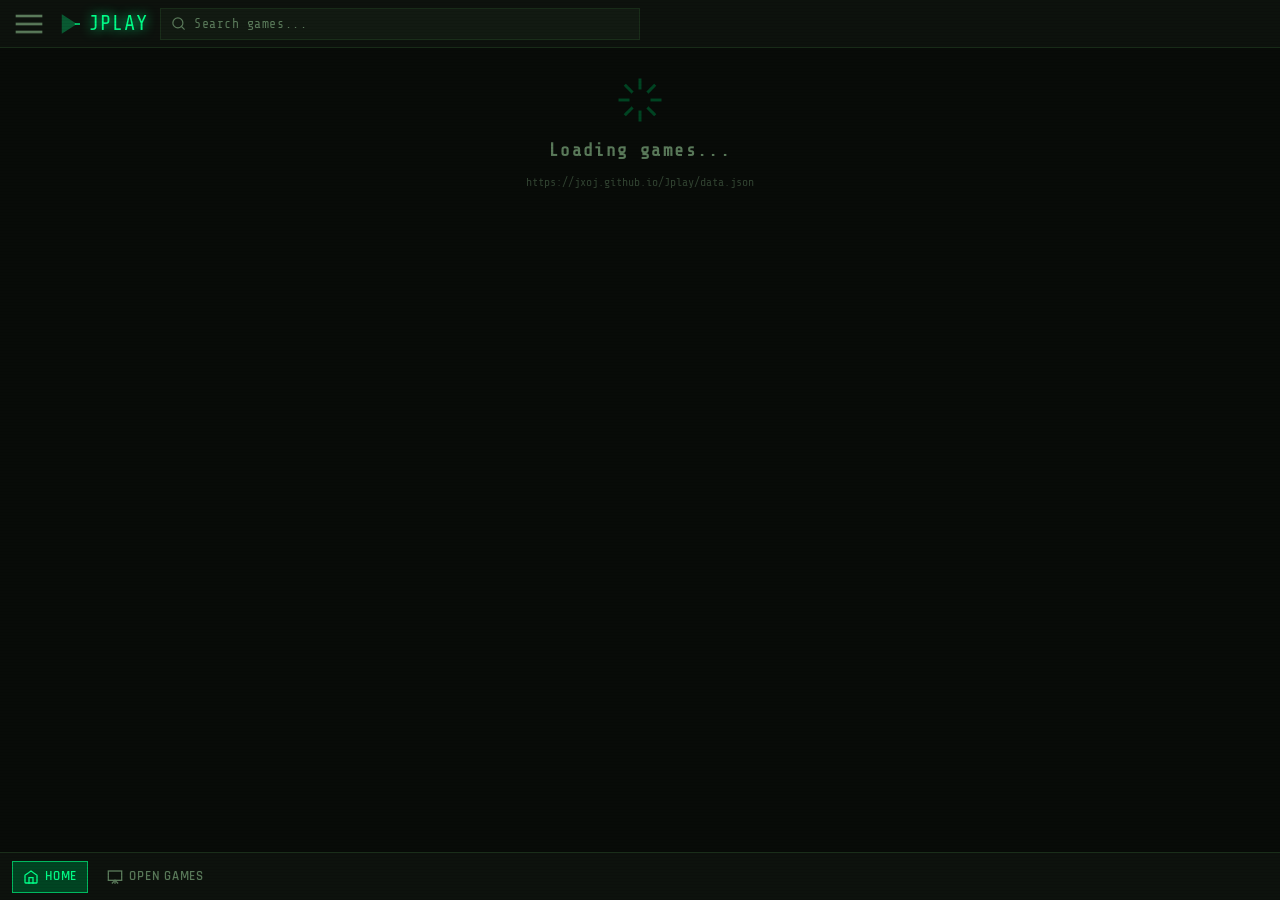
==== index.html @ 7cde86c0 "add every game from NintendoBoi222" ====
<!DOCTYPE html>
<html lang="en">
<head>
<meta charset="UTF-8" />
<meta name="viewport" content="width=device-width, initial-scale=1.0" />
<title>Jplay</title>
<link rel="preconnect" href="https://fonts.googleapis.com" />
<link href="https://fonts.googleapis.com/css2?family=Share+Tech+Mono&family=Rajdhani:wght@400;500;600;700&display=swap" rel="stylesheet" />
<style>
  /* ===================== RESET & BASE ===================== */
  *, *::before, *::after { box-sizing: border-box; margin: 0; padding: 0; }

  :root {
    --bg:        #080b08;
    --bg2:       #0d120d;
    --bg3:       #121a12;
    --border:    #1a2e1a;
    --green:     #00ff88;
    --green-dim: #00b85f;
    --green-faint:#004422;
    --green-glow: rgba(0,255,136,0.18);
    --text:      #c8f0d8;
    --text-dim:  #5a7a5a;
    --red:       #ff4444;
    --yellow:    #ffe066;
    --bar-h:     48px;
    --sidebar-w: 280px;
    --font-mono: 'Share Tech Mono', monospace;
    --font-ui:   'Rajdhani', sans-serif;
  }

  html, body {
    width: 100%; height: 100%;
    background: var(--bg);
    color: var(--text);
    font-family: var(--font-ui);
    overflow: hidden;
    user-select: none;
  }

  /* ===================== LAYOUT ===================== */
  #app {
    display: flex;
    flex-direction: column;
    width: 100vw; height: 100vh;
  }

  #topbar {
    height: var(--bar-h);
    background: var(--bg2);
    border-bottom: 1px solid var(--border);
    display: flex;
    align-items: center;
    padding: 0 12px;
    gap: 12px;
    flex-shrink: 0;
    z-index: 100;
  }

  #main-area {
    flex: 1;
    display: flex;
    overflow: hidden;
    position: relative;
  }

  #sidebar {
    width: var(--sidebar-w);
    background: var(--bg2);
    border-right: 1px solid var(--border);
    flex-shrink: 0;
    display: flex;
    flex-direction: column;
    transform: translateX(calc(-1 * var(--sidebar-w)));
    transition: transform 0.22s cubic-bezier(0.4,0,0.2,1);
    position: absolute;
    left: 0; top: 0; bottom: 0;
    z-index: 50;
    overflow: hidden;
  }
  #sidebar.open { transform: translateX(0); }

  #sidebar-overlay {
    display: none;
    position: absolute;
    inset: 0;
    background: rgba(0,0,0,0.5);
    z-index: 49;
  }
  #sidebar-overlay.visible { display: block; }

  #content {
    flex: 1;
    overflow-y: auto;
    padding: 28px;
    scrollbar-width: thin;
    scrollbar-color: var(--green-faint) transparent;
  }

  #bottombar {
    height: var(--bar-h);
    background: var(--bg2);
    border-top: 1px solid var(--border);
    display: flex;
    align-items: center;
    padding: 0 12px;
    gap: 8px;
    flex-shrink: 0;
    z-index: 100;
  }

  /* ===================== TOPBAR ===================== */
  #logo {
    font-family: var(--font-mono);
    font-size: 1.3rem;
    color: var(--green);
    letter-spacing: 0.05em;
    flex-shrink: 0;
    text-shadow: 0 0 12px var(--green);
    display: flex;
    align-items: center;
    gap: 8px;
  }
  #logo svg { width: 22px; height: 22px; }

  #menu-btn {
    background: none; border: none; cursor: pointer;
    color: var(--text-dim);
    display: flex; align-items: center; justify-content: center;
    width: 34px; height: 34px;
    border: 1px solid transparent;
    transition: color 0.15s, border-color 0.15s;
  }
  #menu-btn:hover { color: var(--green); border-color: var(--border); }

  #search-wrap {
    flex: 1;
    display: flex;
    align-items: center;
    gap: 8px;
    background: var(--bg3);
    border: 1px solid var(--border);
    padding: 0 10px;
    height: 32px;
    max-width: 480px;
    transition: border-color 0.15s;
  }
  #search-wrap:focus-within { border-color: var(--green-dim); box-shadow: 0 0 0 1px var(--green-faint); }
  #search-wrap svg { width:15px; height:15px; color: var(--text-dim); flex-shrink:0; }
  #search-input {
    flex: 1;
    background: none; border: none; outline: none;
    font-family: var(--font-mono);
    font-size: 0.82rem;
    color: var(--text);
    letter-spacing: 0.04em;
  }
  #search-input::placeholder { color: var(--text-dim); }
  #search-clear {
    background: none; border: none; cursor: pointer;
    color: var(--text-dim); display: none; align-items: center;
    padding: 0;
  }
  #search-clear.visible { display: flex; }
  #search-clear:hover { color: var(--red); }

  /* ===================== BOTTOMBAR ===================== */
  .bar-btn {
    background: none; border: 1px solid transparent;
    color: var(--text-dim);
    cursor: pointer;
    display: flex; align-items: center; gap: 6px;
    height: 32px; padding: 0 10px;
    font-family: var(--font-ui); font-size: 0.82rem; font-weight: 600;
    letter-spacing: 0.06em; text-transform: uppercase;
    transition: color 0.15s, border-color 0.15s, background 0.15s;
  }
  .bar-btn svg { width: 16px; height: 16px; }
  .bar-btn:hover { color: var(--green); border-color: var(--border); background: var(--bg3); }
  .bar-btn.active { color: var(--green); border-color: var(--green-dim); background: var(--green-faint); }

  #open-games-count {
    background: var(--green);
    color: var(--bg);
    font-family: var(--font-mono);
    font-size: 0.65rem;
    font-weight: 700;
    width: 16px; height: 16px;
    display: none;
    align-items: center; justify-content: center;
    border-radius: 2px;
    flex-shrink: 0;
  }
  #open-games-count.visible { display: flex; }

  /* ===================== SIDEBAR ===================== */
  #sidebar-header {
    padding: 14px 16px 10px;
    border-bottom: 1px solid var(--border);
    display: flex; align-items: center; justify-content: space-between;
  }
  #sidebar-title {
    font-family: var(--font-mono);
    font-size: 0.75rem;
    color: var(--green-dim);
    letter-spacing: 0.1em;
    text-transform: uppercase;
  }
  #sidebar-close {
    background: none; border: none; cursor: pointer;
    color: var(--text-dim); display: flex; align-items: center;
    transition: color 0.15s;
  }
  #sidebar-close:hover { color: var(--red); }

  #authors-list {
    flex: 1;
    overflow-y: auto;
    padding: 8px 0;
    scrollbar-width: thin;
    scrollbar-color: var(--green-faint) transparent;
  }

  .author-item { border-bottom: 1px solid var(--border); }

  .author-header {
    display: flex; align-items: center; gap: 10px;
    padding: 10px 16px;
    cursor: pointer;
    transition: background 0.12s;
  }
  .author-header:hover { background: var(--bg3); }
  .author-avatar {
    width: 30px; height: 30px;
    background: var(--bg3);
    border: 1px solid var(--border);
    display: flex; align-items: center; justify-content: center;
    flex-shrink: 0;
    color: var(--green-dim);
    font-family: var(--font-mono);
    font-size: 0.75rem;
  }
  .author-name {
    flex: 1;
    font-size: 0.85rem; font-weight: 600;
    color: var(--text);
    letter-spacing: 0.03em;
  }
  .author-name span { color: var(--text-dim); font-weight: 400; }
  .author-chevron {
    color: var(--text-dim);
    transition: transform 0.18s;
  }
  .author-item.expanded .author-chevron { transform: rotate(90deg); }

  .author-games {
    display: none;
    padding: 4px 0 8px 0;
    background: var(--bg);
  }
  .author-item.expanded .author-games { display: block; }

  .sidebar-game {
    display: flex; align-items: center; gap: 10px;
    padding: 7px 16px 7px 56px;
    cursor: pointer;
    transition: background 0.12s;
    font-size: 0.82rem;
    color: var(--text-dim);
    letter-spacing: 0.02em;
  }
  .sidebar-game:hover { background: var(--bg3); color: var(--green); }
  .sidebar-game svg { width: 13px; height: 13px; flex-shrink: 0; }

  /* ===================== MAIN CONTENT ===================== */
  #empty-state {
    display: flex;
    flex-direction: column;
    align-items: center;
    justify-content: center;
    height: 100%;
    gap: 16px;
    color: var(--text-dim);
  }
  #empty-state svg { width: 48px; height: 48px; color: var(--green-faint); }
  #empty-state h2 {
    font-family: var(--font-mono);
    font-size: 1.1rem;
    color: var(--text-dim);
    letter-spacing: 0.08em;
  }
  #empty-state p { font-size: 0.85rem; color: var(--text-dim); opacity: 0.6; }

  .section-title {
    font-family: var(--font-mono);
    font-size: 0.72rem;
    color: var(--green-dim);
    letter-spacing: 0.14em;
    text-transform: uppercase;
    margin-bottom: 16px;
    display: flex; align-items: center; gap: 8px;
  }
  .section-title::after {
    content: '';
    flex: 1;
    height: 1px;
    background: var(--border);
  }

  .game-grid {
    display: grid;
    grid-template-columns: repeat(auto-fill, minmax(180px, 1fr));
    gap: 12px;
    margin-bottom: 32px;
  }

  .game-card {
    background: var(--bg2);
    border: 1px solid var(--border);
    cursor: pointer;
    transition: border-color 0.15s, box-shadow 0.15s, transform 0.12s;
    position: relative;
    overflow: hidden;
  }
  .game-card:hover {
    border-color: var(--green-dim);
    box-shadow: 0 0 12px var(--green-glow);
    transform: translateY(-2px);
  }
  .game-card:active { transform: translateY(0); }

  .game-card-thumb {
    height: 110px;
    background: var(--bg3);
    display: flex; align-items: center; justify-content: center;
    border-bottom: 1px solid var(--border);
    color: var(--green-faint);
    position: relative;
    overflow: hidden;
  }
  .game-card-thumb img {
    width: 100%; height: 100%;
    object-fit: cover;
    display: block;
    transition: transform 0.22s ease, filter 0.22s ease;
    filter: brightness(0.88) saturate(1.1);
  }
  .game-card:hover .game-card-thumb img {
    transform: scale(1.05);
    filter: brightness(1.05) saturate(1.25);
  }
  .game-card-thumb .thumb-fallback {
    display: flex; align-items: center; justify-content: center;
    width: 100%; height: 100%;
    color: var(--green-faint);
  }
  .game-card-thumb .thumb-fallback svg { width: 36px; height: 36px; }
  .game-card-thumb::after {
    content: '';
    position: absolute;
    inset: 0;
    background: repeating-linear-gradient(
      0deg,
      transparent,
      transparent 3px,
      rgba(0,0,0,0.07) 3px,
      rgba(0,0,0,0.07) 4px
    );
    pointer-events: none;
    z-index: 1;
  }
  .game-card-running { z-index: 2; }

  .game-card-info { padding: 10px 12px; }
  .game-card-title {
    font-size: 0.9rem; font-weight: 700;
    color: var(--text);
    white-space: nowrap; overflow: hidden; text-overflow: ellipsis;
    letter-spacing: 0.02em;
    margin-bottom: 3px;
  }
  .game-card-author {
    font-size: 0.72rem; color: var(--text-dim);
    font-family: var(--font-mono);
    letter-spacing: 0.04em;
  }

  .game-card-running {
    position: absolute; top: 6px; right: 6px;
    width: 7px; height: 7px;
    background: var(--green);
    border-radius: 50%;
    box-shadow: 0 0 6px var(--green);
    animation: pulse 1.5s ease-in-out infinite;
  }
  @keyframes pulse {
    0%,100% { opacity: 1; }
    50% { opacity: 0.3; }
  }

  /* ===================== SEARCH RESULTS ===================== */
  #search-results { display: none; }
  #search-results.visible { display: block; }
  #home-view { display: block; }
  #home-view.hidden { display: none; }

  /* ===================== OPEN GAMES PANEL ===================== */
  #open-games-panel {
    position: absolute;
    bottom: var(--bar-h);
    left: 80px;
    width: 320px;
    background: var(--bg2);
    border: 1px solid var(--border);
    box-shadow: 0 -4px 24px rgba(0,0,0,0.5);
    z-index: 200;
    display: none;
    flex-direction: column;
    max-height: 360px;
  }
  #open-games-panel.visible { display: flex; }

  .panel-header {
    padding: 10px 14px;
    border-bottom: 1px solid var(--border);
    font-family: var(--font-mono);
    font-size: 0.72rem;
    color: var(--green-dim);
    letter-spacing: 0.1em;
    text-transform: uppercase;
    display: flex; align-items: center; justify-content: space-between;
  }
  .panel-empty {
    padding: 24px 16px;
    text-align: center;
    font-size: 0.82rem;
    color: var(--text-dim);
    font-family: var(--font-mono);
  }

  .open-game-row {
    display: flex; align-items: center; gap: 10px;
    padding: 8px 14px;
    border-bottom: 1px solid var(--border);
    transition: background 0.12s;
  }
  .open-game-row:last-child { border-bottom: none; }
  .open-game-row:hover { background: var(--bg3); }
  .open-game-dot {
    width: 6px; height: 6px;
    background: var(--green);
    border-radius: 50%;
    flex-shrink: 0;
    box-shadow: 0 0 4px var(--green);
  }
  .open-game-name {
    flex: 1;
    font-size: 0.85rem; font-weight: 600;
    color: var(--text);
    letter-spacing: 0.02em;
  }
  .open-game-author {
    font-size: 0.7rem; color: var(--text-dim);
    font-family: var(--font-mono);
  }
  .close-game-btn {
    background: none; border: none; cursor: pointer;
    color: var(--text-dim); display: flex; align-items: center;
    padding: 2px;
    transition: color 0.12s;
  }
  .close-game-btn:hover { color: var(--red); }

  /* ===================== GAME WINDOW ===================== */
  #game-windows {
    position: fixed;
    inset: 0;
    pointer-events: none;
    z-index: 300;
  }

  .game-window {
    position: absolute;
    inset: 0;
    background: var(--bg);
    pointer-events: all;
    display: flex;
    flex-direction: column;
    animation: winOpen 0.18s ease-out;
  }
  @keyframes winOpen {
    from { opacity: 0; transform: scale(0.97); }
    to   { opacity: 1; transform: scale(1); }
  }

  .game-window-titlebar {
    height: 38px;
    background: var(--bg2);
    border-bottom: 1px solid var(--border);
    display: flex; align-items: center; gap: 10px;
    padding: 0 12px;
    flex-shrink: 0;
  }
  .game-window-title {
    flex: 1;
    font-family: var(--font-mono);
    font-size: 0.8rem;
    color: var(--green-dim);
    letter-spacing: 0.06em;
  }
  .game-window-close {
    background: none; border: none; cursor: pointer;
    color: var(--text-dim); display: flex; align-items: center;
    transition: color 0.12s;
  }
  .game-window-close:hover { color: var(--red); }

  .game-window-body {
    flex: 1;
    overflow: hidden;
    background: var(--bg);
    display: flex; align-items: center; justify-content: center;
  }
  .game-window-body iframe {
    width: 100%; height: 100%;
    border: none;
    background: #000;
  }
  .game-window-placeholder {
    text-align: center;
    color: var(--text-dim);
    font-family: var(--font-mono);
    font-size: 0.85rem;
    line-height: 1.8;
  }
  .game-window-placeholder .big-icon { color: var(--green-faint); margin-bottom: 16px; }
  .game-window-placeholder .big-icon svg { width: 56px; height: 56px; }
  .game-window-placeholder strong { color: var(--green-dim); font-size: 1.1rem; }

  /* ===================== SCROLLBAR ===================== */
  ::-webkit-scrollbar { width: 4px; }
  ::-webkit-scrollbar-track { background: transparent; }
  ::-webkit-scrollbar-thumb { background: var(--green-faint); }

  /* ===================== SCANLINES OVERLAY ===================== */
  body::after {
    content: '';
    pointer-events: none;
    position: fixed;
    inset: 0;
    background: repeating-linear-gradient(
      0deg,
      rgba(0,0,0,0.06) 0px,
      rgba(0,0,0,0.06) 1px,
      transparent 1px,
      transparent 3px
    );
    z-index: 9999;
  }
</style>
</head>
<body>
<div id="app">

  <!-- TOP BAR -->
  <div id="topbar">
    <button id="menu-btn" aria-label="Menu">
      <svg viewBox="0 0 24 24" fill="none" stroke="currentColor" stroke-width="2" stroke-linecap="square">
        <line x1="3" y1="6" x2="21" y2="6"/><line x1="3" y1="12" x2="21" y2="12"/><line x1="3" y1="18" x2="21" y2="18"/>
      </svg>
    </button>
    <div id="logo">
      <svg viewBox="0 0 24 24" fill="none" stroke="currentColor" stroke-width="1.8" stroke-linecap="square">
        <polygon points="5,3 19,12 5,21 5,3" fill="currentColor" opacity="0.3" stroke="currentColor"/>
        <line x1="19" y1="12" x2="24" y2="12" stroke-width="1.5"/>
      </svg>
      JPLAY
    </div>
    <div id="search-wrap">
      <svg viewBox="0 0 24 24" fill="none" stroke="currentColor" stroke-width="2" stroke-linecap="square">
        <circle cx="11" cy="11" r="8"/><line x1="21" y1="21" x2="16.65" y2="16.65"/>
      </svg>
      <input id="search-input" type="text" placeholder="Search games..." autocomplete="off" spellcheck="false" />
      <button id="search-clear" aria-label="Clear">
        <svg viewBox="0 0 24 24" fill="none" stroke="currentColor" stroke-width="2" stroke-linecap="square">
          <line x1="18" y1="6" x2="6" y2="18"/><line x1="6" y1="6" x2="18" y2="18"/>
        </svg>
      </button>
    </div>
  </div>

  <!-- MAIN AREA -->
  <div id="main-area">
    <!-- SIDEBAR OVERLAY -->
    <div id="sidebar-overlay"></div>

    <!-- SIDEBAR -->
    <div id="sidebar">
      <div id="sidebar-header">
        <span id="sidebar-title">Authors</span>
        <button id="sidebar-close" aria-label="Close sidebar">
          <svg viewBox="0 0 24 24" fill="none" stroke="currentColor" stroke-width="2" stroke-linecap="square" width="16" height="16">
            <line x1="18" y1="6" x2="6" y2="18"/><line x1="6" y1="6" x2="18" y2="18"/>
          </svg>
        </button>
      </div>
      <div id="authors-list"></div>
    </div>

    <!-- CONTENT -->
    <div id="content">
      <!-- HOME VIEW -->
      <div id="home-view">
        <div id="empty-state">
          <svg viewBox="0 0 24 24" fill="none" stroke="currentColor" stroke-width="1.5" stroke-linecap="square">
            <circle cx="11" cy="11" r="8"/><line x1="21" y1="21" x2="16.65" y2="16.65"/>
          </svg>
          <h2>Try searching to get started</h2>
          <p>Search for a game above, or browse authors in the sidebar</p>
        </div>
        <div id="last-played-section" style="display:none;">
          <div class="section-title">Last Played</div>
          <div id="last-played-grid" class="game-grid"></div>
          <div class="section-title">All Games</div>
          <div id="all-games-grid" class="game-grid"></div>
        </div>
      </div>
      <!-- SEARCH RESULTS -->
      <div id="search-results">
        <div class="section-title">Search Results</div>
        <div id="search-results-grid" class="game-grid"></div>
        <div id="search-no-results" style="display:none; color:var(--text-dim); font-family:var(--font-mono); font-size:0.82rem;">No games found.</div>
      </div>
    </div>

    <!-- OPEN GAMES PANEL -->
    <div id="open-games-panel">
      <div class="panel-header">
        <span>Open Games</span>
        <button id="panel-close-btn" style="background:none;border:none;cursor:pointer;color:var(--text-dim);display:flex;align-items:center;" aria-label="Close panel">
          <svg viewBox="0 0 24 24" fill="none" stroke="currentColor" stroke-width="2" stroke-linecap="square" width="14" height="14">
            <line x1="18" y1="6" x2="6" y2="18"/><line x1="6" y1="6" x2="18" y2="18"/>
          </svg>
        </button>
      </div>
      <div id="open-games-list"></div>
    </div>
  </div>

  <!-- BOTTOM BAR -->
  <div id="bottombar">
    <button class="bar-btn active" id="home-btn" aria-label="Home">
      <svg viewBox="0 0 24 24" fill="none" stroke="currentColor" stroke-width="2" stroke-linecap="square">
        <path d="M3 9.5L12 3l9 6.5V20a1 1 0 01-1 1H4a1 1 0 01-1-1V9.5z"/>
        <polyline points="9,21 9,13 15,13 15,21"/>
      </svg>
      Home
    </button>
    <button class="bar-btn" id="open-games-btn" aria-label="Open Games">
      <svg viewBox="0 0 24 24" fill="none" stroke="currentColor" stroke-width="2" stroke-linecap="square">
        <rect x="2" y="3" width="20" height="14" rx="0"/><polyline points="8,21 12,17 16,21"/><line x1="12" y1="17" x2="12" y2="21"/>
      </svg>
      Open Games
      <span id="open-games-count"></span>
    </button>
  </div>
</div>

<!-- GAME WINDOWS LAYER -->
<div id="game-windows"></div>

<script>
// ===================== DATA =====================
const DATA_URL = 'https://jxoj.github.io/Jplay/data.json';

let DATA = { authors: [] };
let ALL_GAMES = [];

function buildGameIndex() {
  ALL_GAMES = [];
  DATA.authors.forEach(author => {
    // Auto-generate initials if not provided
    if (!author.initials) {
      author.initials = author.name.replace(/[^A-Za-z0-9]/g, '').slice(0, 2).toUpperCase();
    }
    author.games.forEach(game => {
      ALL_GAMES.push({ ...game, authorId: author.id, authorName: author.name });
    });
  });
}

function showLoadingState() {
  document.getElementById('empty-state').innerHTML = `
    <svg viewBox="0 0 24 24" fill="none" stroke="currentColor" stroke-width="1.5" stroke-linecap="square">
      <path d="M12 2v4M12 18v4M4.93 4.93l2.83 2.83M16.24 16.24l2.83 2.83M2 12h4M18 12h4M4.93 19.07l2.83-2.83M16.24 7.76l2.83-2.83">
        <animateTransform attributeName="transform" type="rotate" from="0 12 12" to="360 12 12" dur="1s" repeatCount="indefinite"/>
      </path>
    </svg>
    <h2>Loading games...</h2>
    <p style="font-family:var(--font-mono);font-size:0.72rem;color:var(--text-dim);opacity:0.5;">${DATA_URL}</p>
  `;
}

function showErrorState(msg) {
  document.getElementById('empty-state').innerHTML = `
    <svg viewBox="0 0 24 24" fill="none" stroke="var(--red)" stroke-width="1.5" stroke-linecap="square">
      <circle cx="12" cy="12" r="10"/><line x1="12" y1="8" x2="12" y2="12"/><circle cx="12" cy="16" r="0.5" fill="var(--red)"/>
    </svg>
    <h2 style="color:var(--red);">Failed to load</h2>
    <p style="font-family:var(--font-mono);font-size:0.72rem;color:var(--text-dim);">${msg}</p>
    <button onclick="loadData()" style="margin-top:8px;background:none;border:1px solid var(--border);color:var(--green-dim);font-family:var(--font-mono);font-size:0.75rem;padding:6px 14px;cursor:pointer;letter-spacing:0.08em;transition:border-color 0.15s;" onmouseover="this.style.borderColor='var(--green-dim)'" onmouseout="this.style.borderColor='var(--border)'">Retry</button>
  `;
}

async function loadData() {
  showLoadingState();
  try {
    const res = await fetch(DATA_URL);
    if (!res.ok) throw new Error(`HTTP ${res.status} — ${res.statusText}`);
    DATA = await res.json();
    if (!DATA.authors || !Array.isArray(DATA.authors)) throw new Error('Invalid JSON structure: missing authors array');
    buildGameIndex();
    renderSidebar();
    renderLastPlayed();
  } catch (err) {
    showErrorState(err.message);
  }
}

// ===================== STATE =====================
const state = {
  openGames: [],      // array of game ids currently "running"
  lastPlayed: [],     // ordered array of game ids
  sidebarOpen: false,
  openGamesPanel: false,
  searchQuery: ''
};

function getGame(id) { return ALL_GAMES.find(g => g.id === id); }

// ===================== SVG ICONS =====================
const ICONS = {
  gamepad: `<svg viewBox="0 0 24 24" fill="none" stroke="currentColor" stroke-width="1.5" stroke-linecap="square"><rect x="2" y="6" width="20" height="12" rx="0"/><line x1="7" y1="12" x2="11" y2="12"/><line x1="9" y1="10" x2="9" y2="14"/><circle cx="15" cy="11" r="1" fill="currentColor"/><circle cx="17" cy="13" r="1" fill="currentColor"/></svg>`,
  chevron: `<svg viewBox="0 0 24 24" fill="none" stroke="currentColor" stroke-width="2" stroke-linecap="square" width="12" height="12"><polyline points="9,18 15,12 9,6"/></svg>`,
  play: `<svg viewBox="0 0 24 24" fill="none" stroke="currentColor" stroke-width="2" stroke-linecap="square"><polygon points="5,3 19,12 5,21 5,3"/></svg>`,
  close: `<svg viewBox="0 0 24 24" fill="none" stroke="currentColor" stroke-width="2" stroke-linecap="square"><line x1="18" y1="6" x2="6" y2="18"/><line x1="6" y1="6" x2="18" y2="18"/></svg>`,
  user: `<svg viewBox="0 0 24 24" fill="none" stroke="currentColor" stroke-width="2" stroke-linecap="square"><circle cx="12" cy="7" r="4"/><path d="M4 21v-2a6 6 0 0112 0v2"/></svg>`
};

// Fallback SVG when no image is provided
const FALLBACK_ICON = `<svg viewBox="0 0 24 24" fill="none" stroke="currentColor" stroke-width="1.5" stroke-linecap="square"><rect x="2" y="6" width="20" height="12" rx="0"/><line x1="7" y1="12" x2="11" y2="12"/><line x1="9" y1="10" x2="9" y2="14"/><circle cx="15" cy="11" r="1" fill="currentColor"/><circle cx="17" cy="13" r="1" fill="currentColor"/></svg>`;

function thumbHTML(game) {
  if (game.image) {
    return `<img src="${game.image}" alt="${game.title}" loading="lazy" onerror="this.parentElement.innerHTML='<div class=\\'thumb-fallback\\'>${FALLBACK_ICON.replace(/"/g,"'")}</div>'" />`;
  }
  return `<div class="thumb-fallback">${FALLBACK_ICON}</div>`;
}

// ===================== RENDER =====================

function renderGameCard(game, extraClass = '') {
  const isRunning = state.openGames.includes(game.id);
  const card = document.createElement('div');
  card.className = 'game-card' + (extraClass ? ' ' + extraClass : '');
  card.dataset.gameId = game.id;
  card.innerHTML = `
    <div class="game-card-thumb">
      ${thumbHTML(game)}
    </div>
    <div class="game-card-info">
      <div class="game-card-title">${game.title}</div>
      <div class="game-card-author">by ${game.authorName}</div>
    </div>
    ${isRunning ? '<div class="game-card-running"></div>' : ''}
  `;
  card.addEventListener('click', () => launchGame(game.id));
  return card;
}

function renderAllGames() {
  const grid = document.getElementById('all-games-grid');
  grid.innerHTML = '';
  ALL_GAMES.forEach(game => grid.appendChild(renderGameCard(game)));
}

function renderLastPlayed() {
  const section = document.getElementById('last-played-section');
  const emptyState = document.getElementById('empty-state');
  const grid = document.getElementById('last-played-grid');

  if (state.lastPlayed.length === 0) {
    section.style.display = 'none';
    emptyState.style.display = 'flex';
    return;
  }
  section.style.display = 'block';
  emptyState.style.display = 'none';
  grid.innerHTML = '';
  state.lastPlayed.slice(0, 8).forEach(id => {
    const game = getGame(id);
    if (game) grid.appendChild(renderGameCard(game));
  });
  renderAllGames();
}

function renderSidebar() {
  const list = document.getElementById('authors-list');
  list.innerHTML = '';
  DATA.authors.forEach(author => {
    const item = document.createElement('div');
    item.className = 'author-item';
    const avatarHTML = author.avatar
      ? `<img src="${author.avatar}" alt="${author.name}" style="width:30px;height:30px;object-fit:cover;border:1px solid var(--border);" onerror="this.outerHTML='<div class=\\'author-avatar\\'>${author.initials}</div>'" />`
      : `<div class="author-avatar">${author.initials}</div>`;
    item.innerHTML = `
      <div class="author-header">
        ${avatarHTML}
        <div class="author-name"><span>Made by</span> ${author.name}</div>
        <span class="author-chevron">${ICONS.chevron}</span>
      </div>
      <div class="author-games"></div>
    `;
    const header = item.querySelector('.author-header');
    const gamesDiv = item.querySelector('.author-games');

    author.games.forEach(game => {
      const fullGame = { ...game, authorId: author.id, authorName: author.name };
      const row = document.createElement('div');
      row.className = 'sidebar-game';
      const miniThumb = game.image
        ? `<img src="${game.image}" alt="${game.title}" style="width:20px;height:20px;object-fit:cover;flex-shrink:0;border:1px solid var(--border);filter:brightness(0.85);" onerror="this.outerHTML='${ICONS.play.replace(/"/g,"'")}'" />`
        : ICONS.play;
      row.innerHTML = `${miniThumb}<span>${game.title}</span>`;
      row.addEventListener('click', e => {
        e.stopPropagation();
        launchGame(game.id);
        closeSidebar();
      });
      gamesDiv.appendChild(row);
    });

    header.addEventListener('click', () => {
      item.classList.toggle('expanded');
    });
    list.appendChild(item);
  });
}

function renderOpenGamesPanel() {
  const listEl = document.getElementById('open-games-list');
  listEl.innerHTML = '';
  if (state.openGames.length === 0) {
    listEl.innerHTML = '<div class="panel-empty">No games currently running.</div>';
    return;
  }
  state.openGames.forEach(id => {
    const game = getGame(id);
    if (!game) return;
    const row = document.createElement('div');
    row.className = 'open-game-row';
    row.innerHTML = `
      <div class="open-game-dot"></div>
      <div>
        <div class="open-game-name">${game.title}</div>
        <div class="open-game-author">by ${game.authorName}</div>
      </div>
      <div style="flex:1"></div>
      <button class="close-game-btn" data-id="${id}" aria-label="Close">
        ${ICONS.close}
      </button>
    `;
    row.querySelector('.close-game-btn').addEventListener('click', e => {
      e.stopPropagation();
      closeGame(id);
    });
    // Click row to focus window
    row.addEventListener('click', () => {
      focusGameWindow(id);
      toggleOpenGamesPanel(false);
    });
    listEl.appendChild(row);
  });
}

function updateOpenGamesCount() {
  const count = document.getElementById('open-games-count');
  const btn = document.getElementById('open-games-btn');
  if (state.openGames.length > 0) {
    count.textContent = state.openGames.length;
    count.classList.add('visible');
    btn.classList.add('active');
  } else {
    count.classList.remove('visible');
    btn.classList.remove('active');
  }
}

function renderSearch(query) {
  const resultsView = document.getElementById('search-results');
  const homeView = document.getElementById('home-view');
  const grid = document.getElementById('search-results-grid');
  const noResults = document.getElementById('search-no-results');
  const q = query.toLowerCase().trim();

  if (!q) {
    resultsView.classList.remove('visible');
    homeView.classList.remove('hidden');
    return;
  }

  resultsView.classList.add('visible');
  homeView.classList.add('hidden');
  grid.innerHTML = '';

  const matches = ALL_GAMES.filter(g =>
    g.title.toLowerCase().includes(q) ||
    g.authorName.toLowerCase().includes(q) ||
    g.description.toLowerCase().includes(q)
  );

  if (matches.length === 0) {
    noResults.style.display = 'block';
    grid.style.display = 'none';
  } else {
    noResults.style.display = 'none';
    grid.style.display = '';
    matches.forEach(game => grid.appendChild(renderGameCard(game)));
  }
}

// ===================== GAME WINDOW MANAGER =====================

function launchGame(id) {
  // Add to last played
  state.lastPlayed = [id, ...state.lastPlayed.filter(i => i !== id)].slice(0, 20);

  if (state.openGames.includes(id)) {
    focusGameWindow(id);
    return;
  }
  state.openGames.push(id);

  const game = getGame(id);
  const container = document.getElementById('game-windows');

  const win = document.createElement('div');
  win.className = 'game-window';
  win.dataset.gameId = id;
  win.innerHTML = `
    <div class="game-window-titlebar">
      <span style="color:var(--green-dim);display:flex;align-items:center;gap:8px;">${ICONS.play}</span>
      <span class="game-window-title">JPLAY / ${game.authorName.toUpperCase()} / ${game.title.toUpperCase()}</span>
      <button class="game-window-close" aria-label="Close">${ICONS.close}</button>
    </div>
    <div class="game-window-body">
      ${game.url
        ? `<iframe src="${game.url}" allowfullscreen sandbox="allow-scripts allow-same-origin allow-forms"></iframe>`
        : `<div class="game-window-placeholder">
            <div class="big-icon">
              ${game.image
                ? `<img src="${game.image}" alt="${game.title}" style="width:80px;height:80px;object-fit:cover;border:1px solid var(--border);filter:brightness(0.7) saturate(0.8);" />`
                : `<svg viewBox="0 0 24 24" fill="none" stroke="currentColor" stroke-width="1.2" stroke-linecap="square" width="56" height="56"><rect x="2" y="6" width="20" height="12" rx="0"/><line x1="7" y1="12" x2="11" y2="12"/><line x1="9" y1="10" x2="9" y2="14"/><circle cx="15" cy="11" r="1" fill="currentColor"/><circle cx="17" cy="13" r="1" fill="currentColor"/></svg>`
              }
            </div>
            <strong>${game.title}</strong><br/>
            <span style="opacity:0.5;font-size:0.75rem;">${game.description}</span><br/><br/>
            <span style="color:var(--green-faint);">// game binary not linked</span><br/>
            <span style="opacity:0.4;">set url in data.json to launch</span>
          </div>`
      }
    </div>
  `;
  win.querySelector('.game-window-close').addEventListener('click', () => closeGame(id));
  container.appendChild(win);

  updateOpenGamesCount();
  renderOpenGamesPanel();
  renderLastPlayed();
}

function closeGame(id) {
  state.openGames = state.openGames.filter(i => i !== id);
  const win = document.querySelector(`.game-window[data-game-id="${id}"]`);
  if (win) {
    win.style.transition = 'opacity 0.15s';
    win.style.opacity = '0';
    setTimeout(() => win.remove(), 150);
  }
  updateOpenGamesCount();
  renderOpenGamesPanel();
  renderLastPlayed();
  if (state.openGames.length === 0) toggleOpenGamesPanel(false);
}

function focusGameWindow(id) {
  const windows = document.querySelectorAll('.game-window');
  windows.forEach(w => w.style.zIndex = '300');
  const win = document.querySelector(`.game-window[data-game-id="${id}"]`);
  if (win) win.style.zIndex = '301';
}

// ===================== SIDEBAR =====================
function openSidebar() {
  state.sidebarOpen = true;
  document.getElementById('sidebar').classList.add('open');
  document.getElementById('sidebar-overlay').classList.add('visible');
}
function closeSidebar() {
  state.sidebarOpen = false;
  document.getElementById('sidebar').classList.remove('open');
  document.getElementById('sidebar-overlay').classList.remove('visible');
}

// ===================== OPEN GAMES PANEL =====================
function toggleOpenGamesPanel(force) {
  const panel = document.getElementById('open-games-panel');
  const btn = document.getElementById('open-games-btn');
  state.openGamesPanel = force !== undefined ? force : !state.openGamesPanel;
  if (state.openGamesPanel) {
    renderOpenGamesPanel();
    panel.classList.add('visible');
    btn.classList.add('active');
  } else {
    panel.classList.remove('visible');
    if (state.openGames.length === 0) btn.classList.remove('active');
  }
}

// ===================== EVENT LISTENERS =====================
document.getElementById('menu-btn').addEventListener('click', () => {
  if (state.sidebarOpen) closeSidebar(); else openSidebar();
});
document.getElementById('sidebar-close').addEventListener('click', closeSidebar);
document.getElementById('sidebar-overlay').addEventListener('click', closeSidebar);

document.getElementById('home-btn').addEventListener('click', () => {
  document.getElementById('search-input').value = '';
  document.getElementById('search-clear').classList.remove('visible');
  renderSearch('');
});

document.getElementById('open-games-btn').addEventListener('click', () => {
  toggleOpenGamesPanel();
});
document.getElementById('panel-close-btn').addEventListener('click', () => {
  toggleOpenGamesPanel(false);
});

// Search
const searchInput = document.getElementById('search-input');
const searchClear = document.getElementById('search-clear');

searchInput.addEventListener('input', e => {
  const q = e.target.value;
  searchClear.classList.toggle('visible', q.length > 0);
  renderSearch(q);
});

searchClear.addEventListener('click', () => {
  searchInput.value = '';
  searchClear.classList.remove('visible');
  renderSearch('');
  searchInput.focus();
});

// Close panel on outside click
document.addEventListener('click', e => {
  const panel = document.getElementById('open-games-panel');
  const btn = document.getElementById('open-games-btn');
  if (state.openGamesPanel && !panel.contains(e.target) && !btn.contains(e.target)) {
    toggleOpenGamesPanel(false);
  }
});

// ===================== INIT =====================
loadData();
</script>
</body>
</html>
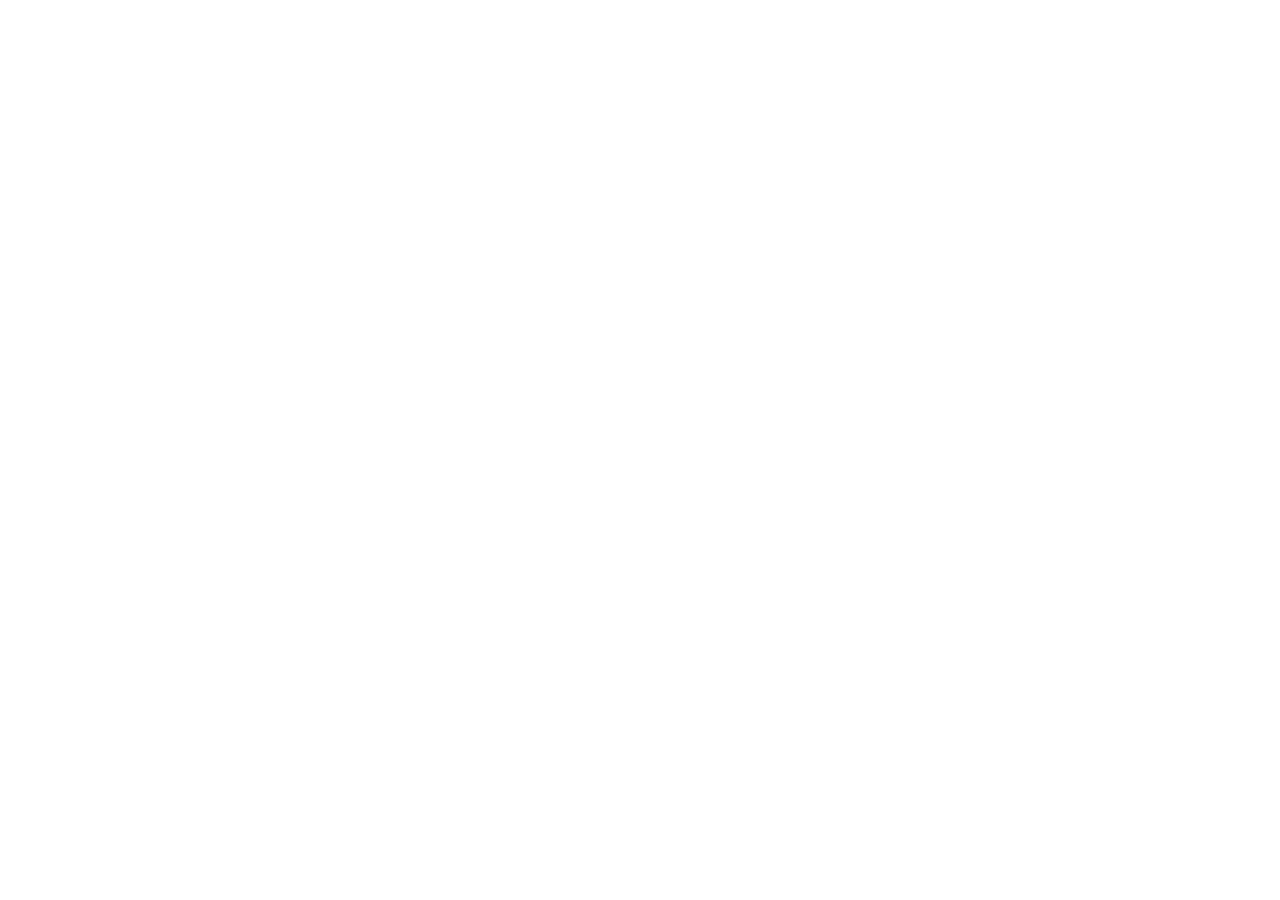
==== commit 70cae756: "Redo jplay" ====
--- a/index.html
+++ b/index.html
@@ -1,1080 +1,530 @@
 <!DOCTYPE html>
 <html lang="en">
 <head>
-<meta charset="UTF-8" />
-<meta name="viewport" content="width=device-width, initial-scale=1.0" />
-<title>Jplay</title>
-<link rel="preconnect" href="https://fonts.googleapis.com" />
-<link href="https://fonts.googleapis.com/css2?family=Share+Tech+Mono&family=Rajdhani:wght@400;500;600;700&display=swap" rel="stylesheet" />
-<style>
-  /* ===================== RESET & BASE ===================== */
-  *, *::before, *::after { box-sizing: border-box; margin: 0; padding: 0; }
-
-  :root {
-    --bg:        #080b08;
-    --bg2:       #0d120d;
-    --bg3:       #121a12;
-    --border:    #1a2e1a;
-    --green:     #00ff88;
-    --green-dim: #00b85f;
-    --green-faint:#004422;
-    --green-glow: rgba(0,255,136,0.18);
-    --text:      #c8f0d8;
-    --text-dim:  #5a7a5a;
-    --red:       #ff4444;
-    --yellow:    #ffe066;
-    --bar-h:     48px;
-    --sidebar-w: 280px;
-    --font-mono: 'Share Tech Mono', monospace;
-    --font-ui:   'Rajdhani', sans-serif;
-  }
-
-  html, body {
-    width: 100%; height: 100%;
-    background: var(--bg);
-    color: var(--text);
-    font-family: var(--font-ui);
-    overflow: hidden;
-    user-select: none;
-  }
-
-  /* ===================== LAYOUT ===================== */
-  #app {
-    display: flex;
-    flex-direction: column;
-    width: 100vw; height: 100vh;
-  }
-
-  #topbar {
-    height: var(--bar-h);
-    background: var(--bg2);
-    border-bottom: 1px solid var(--border);
-    display: flex;
-    align-items: center;
-    padding: 0 12px;
-    gap: 12px;
-    flex-shrink: 0;
-    z-index: 100;
-  }
-
-  #main-area {
-    flex: 1;
-    display: flex;
-    overflow: hidden;
-    position: relative;
-  }
-
-  #sidebar {
-    width: var(--sidebar-w);
-    background: var(--bg2);
-    border-right: 1px solid var(--border);
-    flex-shrink: 0;
-    display: flex;
-    flex-direction: column;
-    transform: translateX(calc(-1 * var(--sidebar-w)));
-    transition: transform 0.22s cubic-bezier(0.4,0,0.2,1);
-    position: absolute;
-    left: 0; top: 0; bottom: 0;
-    z-index: 50;
-    overflow: hidden;
-  }
-  #sidebar.open { transform: translateX(0); }
-
-  #sidebar-overlay {
-    display: none;
-    position: absolute;
-    inset: 0;
-    background: rgba(0,0,0,0.5);
-    z-index: 49;
-  }
-  #sidebar-overlay.visible { display: block; }
-
-  #content {
-    flex: 1;
-    overflow-y: auto;
-    padding: 28px;
-    scrollbar-width: thin;
-    scrollbar-color: var(--green-faint) transparent;
-  }
-
-  #bottombar {
-    height: var(--bar-h);
-    background: var(--bg2);
-    border-top: 1px solid var(--border);
-    display: flex;
-    align-items: center;
-    padding: 0 12px;
-    gap: 8px;
-    flex-shrink: 0;
-    z-index: 100;
-  }
-
-  /* ===================== TOPBAR ===================== */
-  #logo {
-    font-family: var(--font-mono);
-    font-size: 1.3rem;
-    color: var(--green);
-    letter-spacing: 0.05em;
-    flex-shrink: 0;
-    text-shadow: 0 0 12px var(--green);
-    display: flex;
-    align-items: center;
-    gap: 8px;
-  }
-  #logo svg { width: 22px; height: 22px; }
-
-  #menu-btn {
-    background: none; border: none; cursor: pointer;
-    color: var(--text-dim);
-    display: flex; align-items: center; justify-content: center;
-    width: 34px; height: 34px;
-    border: 1px solid transparent;
-    transition: color 0.15s, border-color 0.15s;
-  }
-  #menu-btn:hover { color: var(--green); border-color: var(--border); }
-
-  #search-wrap {
-    flex: 1;
-    display: flex;
-    align-items: center;
-    gap: 8px;
-    background: var(--bg3);
-    border: 1px solid var(--border);
-    padding: 0 10px;
-    height: 32px;
-    max-width: 480px;
-    transition: border-color 0.15s;
-  }
-  #search-wrap:focus-within { border-color: var(--green-dim); box-shadow: 0 0 0 1px var(--green-faint); }
-  #search-wrap svg { width:15px; height:15px; color: var(--text-dim); flex-shrink:0; }
-  #search-input {
-    flex: 1;
-    background: none; border: none; outline: none;
-    font-family: var(--font-mono);
-    font-size: 0.82rem;
-    color: var(--text);
-    letter-spacing: 0.04em;
-  }
-  #search-input::placeholder { color: var(--text-dim); }
-  #search-clear {
-    background: none; border: none; cursor: pointer;
-    color: var(--text-dim); display: none; align-items: center;
-    padding: 0;
-  }
-  #search-clear.visible { display: flex; }
-  #search-clear:hover { color: var(--red); }
-
-  /* ===================== BOTTOMBAR ===================== */
-  .bar-btn {
-    background: none; border: 1px solid transparent;
-    color: var(--text-dim);
-    cursor: pointer;
-    display: flex; align-items: center; gap: 6px;
-    height: 32px; padding: 0 10px;
-    font-family: var(--font-ui); font-size: 0.82rem; font-weight: 600;
-    letter-spacing: 0.06em; text-transform: uppercase;
-    transition: color 0.15s, border-color 0.15s, background 0.15s;
-  }
-  .bar-btn svg { width: 16px; height: 16px; }
-  .bar-btn:hover { color: var(--green); border-color: var(--border); background: var(--bg3); }
-  .bar-btn.active { color: var(--green); border-color: var(--green-dim); background: var(--green-faint); }
-
-  #open-games-count {
-    background: var(--green);
-    color: var(--bg);
-    font-family: var(--font-mono);
-    font-size: 0.65rem;
-    font-weight: 700;
-    width: 16px; height: 16px;
-    display: none;
-    align-items: center; justify-content: center;
-    border-radius: 2px;
-    flex-shrink: 0;
-  }
-  #open-games-count.visible { display: flex; }
-
-  /* ===================== SIDEBAR ===================== */
-  #sidebar-header {
-    padding: 14px 16px 10px;
-    border-bottom: 1px solid var(--border);
-    display: flex; align-items: center; justify-content: space-between;
-  }
-  #sidebar-title {
-    font-family: var(--font-mono);
-    font-size: 0.75rem;
-    color: var(--green-dim);
-    letter-spacing: 0.1em;
-    text-transform: uppercase;
-  }
-  #sidebar-close {
-    background: none; border: none; cursor: pointer;
-    color: var(--text-dim); display: flex; align-items: center;
-    transition: color 0.15s;
-  }
-  #sidebar-close:hover { color: var(--red); }
-
-  #authors-list {
-    flex: 1;
-    overflow-y: auto;
-    padding: 8px 0;
-    scrollbar-width: thin;
-    scrollbar-color: var(--green-faint) transparent;
-  }
-
-  .author-item { border-bottom: 1px solid var(--border); }
-
-  .author-header {
-    display: flex; align-items: center; gap: 10px;
-    padding: 10px 16px;
-    cursor: pointer;
-    transition: background 0.12s;
-  }
-  .author-header:hover { background: var(--bg3); }
-  .author-avatar {
-    width: 30px; height: 30px;
-    background: var(--bg3);
-    border: 1px solid var(--border);
-    display: flex; align-items: center; justify-content: center;
-    flex-shrink: 0;
-    color: var(--green-dim);
-    font-family: var(--font-mono);
-    font-size: 0.75rem;
-  }
-  .author-name {
-    flex: 1;
-    font-size: 0.85rem; font-weight: 600;
-    color: var(--text);
-    letter-spacing: 0.03em;
-  }
-  .author-name span { color: var(--text-dim); font-weight: 400; }
-  .author-chevron {
-    color: var(--text-dim);
-    transition: transform 0.18s;
-  }
-  .author-item.expanded .author-chevron { transform: rotate(90deg); }
-
-  .author-games {
-    display: none;
-    padding: 4px 0 8px 0;
-    background: var(--bg);
-  }
-  .author-item.expanded .author-games { display: block; }
-
-  .sidebar-game {
-    display: flex; align-items: center; gap: 10px;
-    padding: 7px 16px 7px 56px;
-    cursor: pointer;
-    transition: background 0.12s;
-    font-size: 0.82rem;
-    color: var(--text-dim);
-    letter-spacing: 0.02em;
-  }
-  .sidebar-game:hover { background: var(--bg3); color: var(--green); }
-  .sidebar-game svg { width: 13px; height: 13px; flex-shrink: 0; }
-
-  /* ===================== MAIN CONTENT ===================== */
-  #empty-state {
-    display: flex;
-    flex-direction: column;
-    align-items: center;
-    justify-content: center;
-    height: 100%;
-    gap: 16px;
-    color: var(--text-dim);
-  }
-  #empty-state svg { width: 48px; height: 48px; color: var(--green-faint); }
-  #empty-state h2 {
-    font-family: var(--font-mono);
-    font-size: 1.1rem;
-    color: var(--text-dim);
-    letter-spacing: 0.08em;
-  }
-  #empty-state p { font-size: 0.85rem; color: var(--text-dim); opacity: 0.6; }
-
-  .section-title {
-    font-family: var(--font-mono);
-    font-size: 0.72rem;
-    color: var(--green-dim);
-    letter-spacing: 0.14em;
-    text-transform: uppercase;
-    margin-bottom: 16px;
-    display: flex; align-items: center; gap: 8px;
-  }
-  .section-title::after {
-    content: '';
-    flex: 1;
-    height: 1px;
-    background: var(--border);
-  }
-
-  .game-grid {
-    display: grid;
-    grid-template-columns: repeat(auto-fill, minmax(180px, 1fr));
-    gap: 12px;
-    margin-bottom: 32px;
-  }
-
-  .game-card {
-    background: var(--bg2);
-    border: 1px solid var(--border);
-    cursor: pointer;
-    transition: border-color 0.15s, box-shadow 0.15s, transform 0.12s;
-    position: relative;
-    overflow: hidden;
-  }
-  .game-card:hover {
-    border-color: var(--green-dim);
-    box-shadow: 0 0 12px var(--green-glow);
-    transform: translateY(-2px);
-  }
-  .game-card:active { transform: translateY(0); }
-
-  .game-card-thumb {
-    height: 110px;
-    background: var(--bg3);
-    display: flex; align-items: center; justify-content: center;
-    border-bottom: 1px solid var(--border);
-    color: var(--green-faint);
-    position: relative;
-    overflow: hidden;
-  }
-  .game-card-thumb img {
-    width: 100%; height: 100%;
-    object-fit: cover;
-    display: block;
-    transition: transform 0.22s ease, filter 0.22s ease;
-    filter: brightness(0.88) saturate(1.1);
-  }
-  .game-card:hover .game-card-thumb img {
-    transform: scale(1.05);
-    filter: brightness(1.05) saturate(1.25);
-  }
-  .game-card-thumb .thumb-fallback {
-    display: flex; align-items: center; justify-content: center;
-    width: 100%; height: 100%;
-    color: var(--green-faint);
-  }
-  .game-card-thumb .thumb-fallback svg { width: 36px; height: 36px; }
-  .game-card-thumb::after {
-    content: '';
-    position: absolute;
-    inset: 0;
-    background: repeating-linear-gradient(
-      0deg,
-      transparent,
-      transparent 3px,
-      rgba(0,0,0,0.07) 3px,
-      rgba(0,0,0,0.07) 4px
-    );
-    pointer-events: none;
-    z-index: 1;
-  }
-  .game-card-running { z-index: 2; }
-
-  .game-card-info { padding: 10px 12px; }
-  .game-card-title {
-    font-size: 0.9rem; font-weight: 700;
-    color: var(--text);
-    white-space: nowrap; overflow: hidden; text-overflow: ellipsis;
-    letter-spacing: 0.02em;
-    margin-bottom: 3px;
-  }
-  .game-card-author {
-    font-size: 0.72rem; color: var(--text-dim);
-    font-family: var(--font-mono);
-    letter-spacing: 0.04em;
-  }
-
-  .game-card-running {
-    position: absolute; top: 6px; right: 6px;
-    width: 7px; height: 7px;
-    background: var(--green);
-    border-radius: 50%;
-    box-shadow: 0 0 6px var(--green);
-    animation: pulse 1.5s ease-in-out infinite;
-  }
-  @keyframes pulse {
-    0%,100% { opacity: 1; }
-    50% { opacity: 0.3; }
-  }
-
-  /* ===================== SEARCH RESULTS ===================== */
-  #search-results { display: none; }
-  #search-results.visible { display: block; }
-  #home-view { display: block; }
-  #home-view.hidden { display: none; }
-
-  /* ===================== OPEN GAMES PANEL ===================== */
-  #open-games-panel {
-    position: absolute;
-    bottom: var(--bar-h);
-    left: 80px;
-    width: 320px;
-    background: var(--bg2);
-    border: 1px solid var(--border);
-    box-shadow: 0 -4px 24px rgba(0,0,0,0.5);
-    z-index: 200;
-    display: none;
-    flex-direction: column;
-    max-height: 360px;
-  }
-  #open-games-panel.visible { display: flex; }
-
-  .panel-header {
-    padding: 10px 14px;
-    border-bottom: 1px solid var(--border);
-    font-family: var(--font-mono);
-    font-size: 0.72rem;
-    color: var(--green-dim);
-    letter-spacing: 0.1em;
-    text-transform: uppercase;
-    display: flex; align-items: center; justify-content: space-between;
-  }
-  .panel-empty {
-    padding: 24px 16px;
-    text-align: center;
-    font-size: 0.82rem;
-    color: var(--text-dim);
-    font-family: var(--font-mono);
-  }
-
-  .open-game-row {
-    display: flex; align-items: center; gap: 10px;
-    padding: 8px 14px;
-    border-bottom: 1px solid var(--border);
-    transition: background 0.12s;
-  }
-  .open-game-row:last-child { border-bottom: none; }
-  .open-game-row:hover { background: var(--bg3); }
-  .open-game-dot {
-    width: 6px; height: 6px;
-    background: var(--green);
-    border-radius: 50%;
-    flex-shrink: 0;
-    box-shadow: 0 0 4px var(--green);
-  }
-  .open-game-name {
-    flex: 1;
-    font-size: 0.85rem; font-weight: 600;
-    color: var(--text);
-    letter-spacing: 0.02em;
-  }
-  .open-game-author {
-    font-size: 0.7rem; color: var(--text-dim);
-    font-family: var(--font-mono);
-  }
-  .close-game-btn {
-    background: none; border: none; cursor: pointer;
-    color: var(--text-dim); display: flex; align-items: center;
-    padding: 2px;
-    transition: color 0.12s;
-  }
-  .close-game-btn:hover { color: var(--red); }
-
-  /* ===================== GAME WINDOW ===================== */
-  #game-windows {
-    position: fixed;
-    inset: 0;
-    pointer-events: none;
-    z-index: 300;
-  }
-
-  .game-window {
-    position: absolute;
-    inset: 0;
-    background: var(--bg);
-    pointer-events: all;
-    display: flex;
-    flex-direction: column;
-    animation: winOpen 0.18s ease-out;
-  }
-  @keyframes winOpen {
-    from { opacity: 0; transform: scale(0.97); }
-    to   { opacity: 1; transform: scale(1); }
-  }
-
-  .game-window-titlebar {
-    height: 38px;
-    background: var(--bg2);
-    border-bottom: 1px solid var(--border);
-    display: flex; align-items: center; gap: 10px;
-    padding: 0 12px;
-    flex-shrink: 0;
-  }
-  .game-window-title {
-    flex: 1;
-    font-family: var(--font-mono);
-    font-size: 0.8rem;
-    color: var(--green-dim);
-    letter-spacing: 0.06em;
-  }
-  .game-window-close {
-    background: none; border: none; cursor: pointer;
-    color: var(--text-dim); display: flex; align-items: center;
-    transition: color 0.12s;
-  }
-  .game-window-close:hover { color: var(--red); }
-
-  .game-window-body {
-    flex: 1;
-    overflow: hidden;
-    background: var(--bg);
-    display: flex; align-items: center; justify-content: center;
-  }
-  .game-window-body iframe {
-    width: 100%; height: 100%;
-    border: none;
-    background: #000;
-  }
-  .game-window-placeholder {
-    text-align: center;
-    color: var(--text-dim);
-    font-family: var(--font-mono);
-    font-size: 0.85rem;
-    line-height: 1.8;
-  }
-  .game-window-placeholder .big-icon { color: var(--green-faint); margin-bottom: 16px; }
-  .game-window-placeholder .big-icon svg { width: 56px; height: 56px; }
-  .game-window-placeholder strong { color: var(--green-dim); font-size: 1.1rem; }
-
-  /* ===================== SCROLLBAR ===================== */
-  ::-webkit-scrollbar { width: 4px; }
-  ::-webkit-scrollbar-track { background: transparent; }
-  ::-webkit-scrollbar-thumb { background: var(--green-faint); }
-
-  /* ===================== SCANLINES OVERLAY ===================== */
-  body::after {
-    content: '';
-    pointer-events: none;
-    position: fixed;
-    inset: 0;
-    background: repeating-linear-gradient(
-      0deg,
-      rgba(0,0,0,0.06) 0px,
-      rgba(0,0,0,0.06) 1px,
-      transparent 1px,
-      transparent 3px
-    );
-    z-index: 9999;
-  }
-</style>
+  <meta charset="UTF-8" />
+  <meta name="viewport" content="width=device-width, initial-scale=1.0" />
+  <meta http-equiv="Cache-Control" content="no-cache, no-store, must-revalidate" />
+  <meta http-equiv="Pragma" content="no-cache" />
+  <meta http-equiv="Expires" content="0" />
+  <title>Home</title>
+  <link rel="stylesheet" href="assets/css/style.css?v=20260412" />
+  <link rel="preconnect" href="https://fonts.googleapis.com" />
+  <link href="https://fonts.googleapis.com/css2?family=Syne:wght@400;500;600;700;800&family=DM+Sans:ital,opsz,wght@0,9..40,300;0,9..40,400;0,9..40,500;1,9..40,400&display=swap" rel="stylesheet" />
+  <style>
+    /* Mimic color picker row */
+    .mimic-color-wrap {
+      display: flex;
+      align-items: center;
+      gap: 8px;
+    }
+    .mimic-color-swatch {
+      width: 28px;
+      height: 28px;
+      border-radius: 6px;
+      border: 2px solid rgba(255,255,255,0.18);
+      flex-shrink: 0;
+      cursor: pointer;
+      transition: border-color 0.15s;
+    }
+    .mimic-color-swatch:hover { border-color: rgba(255,255,255,0.45); }
+    .mimic-color-hex {
+      width: 80px;
+      font-family: monospace;
+      font-size: 0.82rem;
+    }
+    /* Hidden native color input, triggered by swatch click */
+    #mimic-color-native {
+      position: absolute;
+      opacity: 0;
+      pointer-events: none;
+      width: 0;
+      height: 0;
+    }
+  </style>
 </head>
-<body>
-<div id="app">
-
-  <!-- TOP BAR -->
-  <div id="topbar">
-    <button id="menu-btn" aria-label="Menu">
-      <svg viewBox="0 0 24 24" fill="none" stroke="currentColor" stroke-width="2" stroke-linecap="square">
-        <line x1="3" y1="6" x2="21" y2="6"/><line x1="3" y1="12" x2="21" y2="12"/><line x1="3" y1="18" x2="21" y2="18"/>
-      </svg>
+<body data-theme="dark" data-density="normal">
+
+<div id="bg-image-layer"></div>
+<canvas id="bg-canvas"></canvas>
+<div id="ripple-container"></div>
+
+<!-- ═══ SIDEBAR ═══ -->
+<aside class="sidebar" id="sidebar">
+  <div class="sidebar-top">
+    <div class="sidebar-brand">
+      <img src="assets/imgs/logo.png"  alt="Jplay" class="sidebar-logo"      onerror="this.style.display='none'" />
+      <img src="assets/imgs/text.png"  alt="Jplay" class="sidebar-text-logo" onerror="this.style.display='none'" />
+    </div>
+  </div>
+
+  <nav class="sidebar-nav">
+    <button class="sidebar-item active" data-page="home">
+      <svg viewBox="0 0 24 24" fill="none" stroke="currentColor" stroke-width="1.8"><path d="M3 9l9-7 9 7v11a2 2 0 0 1-2 2H5a2 2 0 0 1-2-2z"/><polyline points="9 22 9 12 15 12 15 22"/></svg>
+      <span>Home</span>
     </button>
-    <div id="logo">
-      <svg viewBox="0 0 24 24" fill="none" stroke="currentColor" stroke-width="1.8" stroke-linecap="square">
-        <polygon points="5,3 19,12 5,21 5,3" fill="currentColor" opacity="0.3" stroke="currentColor"/>
-        <line x1="19" y1="12" x2="24" y2="12" stroke-width="1.5"/>
-      </svg>
-      JPLAY
-    </div>
-    <div id="search-wrap">
-      <svg viewBox="0 0 24 24" fill="none" stroke="currentColor" stroke-width="2" stroke-linecap="square">
-        <circle cx="11" cy="11" r="8"/><line x1="21" y1="21" x2="16.65" y2="16.65"/>
-      </svg>
-      <input id="search-input" type="text" placeholder="Search games..." autocomplete="off" spellcheck="false" />
-      <button id="search-clear" aria-label="Clear">
-        <svg viewBox="0 0 24 24" fill="none" stroke="currentColor" stroke-width="2" stroke-linecap="square">
-          <line x1="18" y1="6" x2="6" y2="18"/><line x1="6" y1="6" x2="18" y2="18"/>
+    <button class="sidebar-item" data-page="library">
+      <svg viewBox="0 0 24 24" fill="none" stroke="currentColor" stroke-width="1.8"><rect x="2" y="3" width="7" height="18" rx="1"/><rect x="9" y="3" width="7" height="18" rx="1"/><rect x="16" y="3" width="7" height="18" rx="1"/></svg>
+      <span>Library</span>
+    </button>
+  </nav>
+
+  <div class="sidebar-bottom">
+    <button class="sidebar-item" data-page="settings" onclick="jplayForceSettingsFallback()">
+      <svg viewBox="0 0 24 24" fill="none" stroke="currentColor" stroke-width="1.8"><circle cx="12" cy="12" r="3"/><path d="M19.4 15a1.65 1.65 0 0 0 .33 1.82l.06.06a2 2 0 0 1-2.83 2.83l-.06-.06a1.65 1.65 0 0 0-1.82-.33 1.65 1.65 0 0 0-1 1.51V21a2 2 0 0 1-4 0v-.09A1.65 1.65 0 0 0 9 19.4a1.65 1.65 0 0 0-1.82.33l-.06.06a2 2 0 0 1-2.83-2.83l.06-.06A1.65 1.65 0 0 0 4.68 15a1.65 1.65 0 0 0-1.51-1H3a2 2 0 0 1 0-4h.09A1.65 1.65 0 0 0 4.6 9a1.65 1.65 0 0 0-.33-1.82l-.06-.06a2 2 0 0 1 2.83-2.83l.06.06A1.65 1.65 0 0 0 9 4.68a1.65 1.65 0 0 0 1-1.51V3a2 2 0 0 1 4 0v.09a1.65 1.65 0 0 0 1 1.51 1.65 1.65 0 0 0 1.82-.33l.06-.06a2 2 0 0 1 2.83 2.83l-.06.06A1.65 1.65 0 0 0 19.4 9a1.65 1.65 0 0 0 1.51 1H21a2 2 0 0 1 0 4h-.09a1.65 1.65 0 0 0-1.51 1z"/></svg>
+      <span>Settings</span>
+    </button>
+  </div>
+</aside>
+
+<!-- ═══ APP SHELL ═══ -->
+<div class="app-shell">
+
+  <!-- TOPBAR -->
+  <header class="topbar">
+    <div class="topbar-left">
+      <button class="sidebar-toggle" id="sidebar-toggle" title="Toggle Sidebar">
+        <svg viewBox="0 0 24 24" fill="none" stroke="currentColor" stroke-width="2">
+          <line x1="3" y1="6" x2="21" y2="6"/><line x1="3" y1="12" x2="21" y2="12"/><line x1="3" y1="18" x2="21" y2="18"/>
         </svg>
       </button>
-    </div>
-  </div>
-
-  <!-- MAIN AREA -->
-  <div id="main-area">
-    <!-- SIDEBAR OVERLAY -->
-    <div id="sidebar-overlay"></div>
-
-    <!-- SIDEBAR -->
-    <div id="sidebar">
-      <div id="sidebar-header">
-        <span id="sidebar-title">Authors</span>
-        <button id="sidebar-close" aria-label="Close sidebar">
-          <svg viewBox="0 0 24 24" fill="none" stroke="currentColor" stroke-width="2" stroke-linecap="square" width="16" height="16">
-            <line x1="18" y1="6" x2="6" y2="18"/><line x1="6" y1="6" x2="18" y2="18"/>
-          </svg>
+      <span class="topbar-page-title" id="topbar-page-title">Home</span>
+    </div>
+    <div class="topbar-center" id="topbar-search-area">
+      <div class="search-wrap">
+        <svg class="search-icon" viewBox="0 0 24 24" fill="none" stroke="currentColor" stroke-width="2"><circle cx="11" cy="11" r="8"/><line x1="21" y1="21" x2="16.65" y2="16.65"/></svg>
+        <input type="text" id="search-input" class="search-input" placeholder="Search games…" />
+        <kbd class="search-kbd">/</kbd>
+      </div>
+    </div>
+    <div class="topbar-right">
+      <div class="sort-menu" id="sort-menu">
+        <button class="nav-btn" id="sort-btn" type="button">
+          <svg viewBox="0 0 24 24" fill="none" stroke="currentColor" stroke-width="2"><line x1="3" y1="6" x2="21" y2="6"/><line x1="6" y1="12" x2="18" y2="12"/><line x1="9" y1="18" x2="15" y2="18"/></svg>
+          <span>Sort</span>
         </button>
-      </div>
-      <div id="authors-list"></div>
-    </div>
-
-    <!-- CONTENT -->
-    <div id="content">
-      <!-- HOME VIEW -->
-      <div id="home-view">
-        <div id="empty-state">
-          <svg viewBox="0 0 24 24" fill="none" stroke="currentColor" stroke-width="1.5" stroke-linecap="square">
-            <circle cx="11" cy="11" r="8"/><line x1="21" y1="21" x2="16.65" y2="16.65"/>
-          </svg>
-          <h2>Try searching to get started</h2>
-          <p>Search for a game above, or browse authors in the sidebar</p>
+        <div class="sort-dropdown" id="sort-dropdown">
+          <button class="sort-option active" data-sort="default" type="button">Default</button>
+          <button class="sort-option" data-sort="az" type="button">A – Z</button>
+          <button class="sort-option" data-sort="za" type="button">Z – A</button>
+          <button class="sort-option" data-sort="popular" type="button">Popular</button>
+          <button class="sort-option" data-sort="newest" type="button">Newest</button>
         </div>
-        <div id="last-played-section" style="display:none;">
-          <div class="section-title">Last Played</div>
-          <div id="last-played-grid" class="game-grid"></div>
-          <div class="section-title">All Games</div>
-          <div id="all-games-grid" class="game-grid"></div>
-        </div>
-      </div>
-      <!-- SEARCH RESULTS -->
-      <div id="search-results">
-        <div class="section-title">Search Results</div>
-        <div id="search-results-grid" class="game-grid"></div>
-        <div id="search-no-results" style="display:none; color:var(--text-dim); font-family:var(--font-mono); font-size:0.82rem;">No games found.</div>
-      </div>
-    </div>
-
-    <!-- OPEN GAMES PANEL -->
-    <div id="open-games-panel">
-      <div class="panel-header">
-        <span>Open Games</span>
-        <button id="panel-close-btn" style="background:none;border:none;cursor:pointer;color:var(--text-dim);display:flex;align-items:center;" aria-label="Close panel">
-          <svg viewBox="0 0 24 24" fill="none" stroke="currentColor" stroke-width="2" stroke-linecap="square" width="14" height="14">
-            <line x1="18" y1="6" x2="6" y2="18"/><line x1="6" y1="6" x2="18" y2="18"/>
-          </svg>
+      </div>
+      <button class="nav-btn" id="random-btn">
+        <svg viewBox="0 0 24 24" fill="none" stroke="currentColor" stroke-width="2"><polyline points="16 3 21 3 21 8"/><line x1="4" y1="20" x2="21" y2="3"/><polyline points="21 16 21 21 16 21"/><line x1="15" y1="15" x2="21" y2="21"/></svg>
+        <span>Random</span>
+      </button>
+    </div>
+  </header>
+
+  <!-- PAGES -->
+  <div class="pages-wrap">
+
+    <main class="page" id="page-home" style="display:none"></main>
+
+    <!-- LIBRARY -->
+    <main class="page" id="page-library" style="display:none">
+      <div class="library-header">
+        <h2 class="section-title">My Library</h2>
+        <span class="section-count" id="library-count"></span>
+      </div>
+      <div class="library-empty" id="library-empty">
+        <svg viewBox="0 0 24 24" fill="none" stroke="currentColor" stroke-width="1.3"><rect x="2" y="3" width="7" height="18" rx="1"/><rect x="9" y="3" width="7" height="18" rx="1"/><rect x="16" y="3" width="7" height="18" rx="1"/></svg>
+        <p>Your library is empty</p>
+        <span>Save games from the Home screen using the bookmark icon</span>
+      </div>
+      <div class="tiles-grid" id="library-grid"></div>
+    </main>
+
+    <!-- SETTINGS -->
+    <main class="page" id="page-settings" style="display:none">
+      <div class="settings-page-header">
+        <h2 class="settings-page-title">Settings</h2>
+        <span class="settings-page-sub">Customize your Jplay experience</span>
+      </div>
+
+      <div class="settings-columns">
+
+        <!-- LEFT -->
+        <div class="settings-col">
+
+          <div class="settings-card">
+            <div class="settings-card-label">Appearance</div>
+            <div class="setting-row">
+              <div class="setting-info"><span class="setting-name">Theme</span><span class="setting-desc">Interface color scheme</span></div>
+              <select class="setting-select" id="theme-select">
+                <option value="dark" selected>Dark</option>
+                <option value="darker">Darker</option>
+                <option value="midnight">Midnight</option>
+                <option value="light">Light</option>
+              </select>
+            </div>
+            <div class="setting-row">
+              <div class="setting-info"><span class="setting-name">UI Density</span><span class="setting-desc">Spacing and sizing</span></div>
+              <select class="setting-select" id="density-select">
+                <option value="compact">Compact</option>
+                <option value="normal" selected>Normal</option>
+                <option value="comfortable">Comfortable</option>
+              </select>
+            </div>
+          </div>
+
+          <div class="settings-card">
+            <div class="settings-card-label">Background</div>
+            <div class="setting-row">
+              <div class="setting-info"><span class="setting-name">Source</span><span class="setting-desc">What fills the background</span></div>
+              <select class="setting-select" id="bg-source-select">
+                <option value="image">Default</option>
+                <option value="wallpaper">Wallpapers</option>
+                <option value="custom">Custom Upload</option>
+                <option value="color">Solid Color</option>
+              </select>
+            </div>
+            <div style="display:none" id="wallpaper-picker-zone">
+              <div class="wallpaper-grid" id="wallpaper-grid"><span class="wallpaper-empty">Loading…</span></div>
+            </div>
+            <div style="display:none" id="bg-upload-zone">
+              <input type="file" id="bg-file-input" accept="image/*" style="display:none" />
+              <div class="upload-drop-area" id="upload-drop-area">
+                <svg viewBox="0 0 24 24" fill="none" stroke="currentColor" stroke-width="1.5"><polyline points="16 16 12 12 8 16"/><line x1="12" y1="12" x2="12" y2="21"/><path d="M20.39 18.39A5 5 0 0 0 18 9h-1.26A8 8 0 1 0 3 16.3"/></svg>
+                <span class="upload-label">Drop image here</span>
+                <span class="upload-hint">or click to browse</span>
+                <button class="upload-browse-btn" id="upload-browse-btn">Browse</button>
+              </div>
+              <div style="display:none" id="upload-preview">
+                <img id="upload-preview-img" src="" alt="Preview" />
+                <div class="upload-preview-info">
+                  <span id="upload-preview-name"></span>
+                  <button class="upload-change-btn" id="upload-change-btn">Change</button>
+                </div>
+              </div>
+            </div>
+            <div class="setting-row">
+              <div class="setting-info"><span class="setting-name">Darkness</span><span class="setting-desc">Overlay dim level</span></div>
+              <div class="inline-slider"><input type="range" class="setting-range" id="bg-dim-slider" min="0" max="90" value="55" /><span class="slider-value" id="bg-dim-value">55%</span></div>
+            </div>
+            <div class="setting-row">
+              <div class="setting-info"><span class="setting-name">Blur</span><span class="setting-desc">Background blur amount</span></div>
+              <div class="inline-slider"><input type="range" class="setting-range" id="bg-blur-slider" min="0" max="20" value="0" /><span class="slider-value" id="bg-blur-value">0px</span></div>
+            </div>
+          </div>
+
+          <div class="settings-card">
+            <div class="settings-card-label">Access</div>
+            <div class="setting-row" style="flex-direction:column;align-items:flex-start;gap:10px;border-bottom:none;padding-bottom:0">
+              <div class="setting-info"><span class="setting-name">Global Password</span><span class="setting-desc">Games open with this password appended</span></div>
+              <div class="password-input-wrap">
+                <input type="password" class="setting-input password-field" id="global-password-input" placeholder="Enter password…" autocomplete="new-password" />
+                <button class="password-toggle-btn" id="password-toggle-btn">
+                  <svg viewBox="0 0 24 24" fill="none" stroke="currentColor" stroke-width="2"><path d="M1 12s4-8 11-8 11 8 11 8-4 8-11 8-11-8-11-8z"/><circle cx="12" cy="12" r="3"/></svg>
+                </button>
+              </div>
+              <span class="password-status" id="password-status">○ Inactive</span>
+            </div>
+          </div>
+
+        </div><!-- /left -->
+
+        <!-- RIGHT -->
+        <div class="settings-col">
+
+          <div class="settings-card">
+            <div class="settings-card-label">Effects</div>
+            <div class="setting-row">
+              <div class="setting-info"><span class="setting-name">Click Ripple</span><span class="setting-desc">Wave on click</span></div>
+              <label class="toggle"><input type="checkbox" id="ripple-toggle" checked /><span class="toggle-track"><span class="toggle-thumb"></span></span></label>
+            </div>
+            <div class="setting-row">
+              <div class="setting-info"><span class="setting-name">Animations</span><span class="setting-desc">Tile transitions</span></div>
+              <label class="toggle"><input type="checkbox" id="animations-toggle" checked /><span class="toggle-track"><span class="toggle-thumb"></span></span></label>
+            </div>
+            <div class="setting-row" style="flex-direction:column;align-items:flex-start;gap:8px;border-bottom:none;padding-bottom:0">
+              <div class="setting-info"><span class="setting-name">Background Reactivity</span><span class="setting-desc">Canvas particle intensity</span></div>
+              <div class="slider-wrap">
+                <span class="slider-label">Off</span>
+                <input type="range" class="setting-range full-range" id="reactivity-slider" min="0" max="100" value="60" />
+                <span class="slider-label">Max</span>
+                <span class="slider-value" id="reactivity-value">60</span>
+              </div>
+            </div>
+          </div>
+
+          <div class="settings-card">
+            <div class="settings-card-label">Personalization</div>
+            <div class="setting-row">
+              <div class="setting-info"><span class="setting-name">Tab Title</span><span class="setting-desc">Browser tab name</span></div>
+              <input type="text" class="setting-input" id="tab-title-input" value="Home" placeholder="Tab title" />
+            </div>
+            <div class="setting-row">
+              <div class="setting-info"><span class="setting-name">Favicon URL</span><span class="setting-desc">Custom tab icon</span></div>
+              <input type="text" class="setting-input" id="favicon-input" value="https://ssl.gstatic.com/classroom/favicon.png" placeholder="https://…" />
+            </div>
+          </div>
+
+          <!-- STEALTH / HACKWIZE -->
+          <div class="settings-card">
+            <div class="settings-card-label">Stealth — Hackwize</div>
+
+            <div class="setting-row">
+              <div class="setting-info">
+                <span class="setting-name">Redirect URL</span>
+                <span class="setting-desc">Where <kbd style="background:rgba(255,255,255,0.08);border:1px solid rgba(255,255,255,0.18);border-radius:4px;padding:1px 6px;font-size:0.75rem">0</kbd> sends the original tab</span>
+              </div>
+              <input type="text" class="setting-input" id="redirect-url" value="https://classroom.google.com" placeholder="https://…" />
+            </div>
+
+            <div class="setting-row">
+              <div class="setting-info">
+                <span class="setting-name">No History</span>
+                <span class="setting-desc">Open Jplay in about:blank (requires pop-ups)</span>
+              </div>
+              <label class="toggle"><input type="checkbox" id="no-history-toggle" checked /><span class="toggle-track"><span class="toggle-thumb"></span></span></label>
+            </div>
+
+            <div class="setting-row">
+              <div class="setting-info">
+                <span class="setting-name">0 Key Mimic Site</span>
+                <span class="setting-desc">Fake site shown while hidden</span>
+              </div>
+              <select class="setting-select" id="mimic-site-select">
+                <option value="google_classroom" selected>Google Classroom</option>
+                <option value="custom">Custom URL</option>
+              </select>
+            </div>
+
+            <div class="setting-row" id="mimic-custom-row" style="display:none">
+              <div class="setting-info">
+                <span class="setting-name">Custom Mimic URL</span>
+                <span class="setting-desc">Used when Mimic Site is set to Custom URL</span>
+              </div>
+              <input type="text" class="setting-input" id="mimic-custom-url" value="" placeholder="https://example.com" />
+            </div>
+
+            <!-- Mimic username -->
+            <div class="setting-row">
+              <div class="setting-info">
+                <span class="setting-name">Mimic Username</span>
+                <span class="setting-desc">Your name shown in the fake Classroom site</span>
+              </div>
+              <input type="text" class="setting-input" id="mimic-user-input" placeholder="e.g. Alex Johnson" />
+            </div>
+
+            <!-- Mimic avatar color -->
+            <div class="setting-row" style="border-bottom:none;padding-bottom:4px;">
+              <div class="setting-info">
+                <span class="setting-name">Mimic Avatar Color</span>
+                <span class="setting-desc">Profile color shown in the fake site</span>
+              </div>
+              <div class="mimic-color-wrap">
+                <!-- Clickable color swatch -->
+                <div class="mimic-color-swatch" id="mimic-color-preview" title="Pick color"></div>
+                <!-- Hidden native color picker -->
+                <input type="color" id="mimic-color-native" value="#1a73e8" />
+                <!-- Hex text input -->
+                <input type="text" class="setting-input mimic-color-hex" id="mimic-color-input" value="#1a73e8" placeholder="#1a73e8" maxlength="7" />
+              </div>
+            </div>
+
+            <!-- Quick presets -->
+            <div class="setting-row" style="border-bottom:none;padding-bottom:0;flex-wrap:wrap;gap:8px">
+              <div class="setting-info"><span class="setting-name">Quick Presets</span><span class="setting-desc">Cloak title, icon &amp; redirect at once</span></div>
+              <div style="display:flex;gap:6px;flex-wrap:wrap;width:100%;margin-top:6px">
+                <button class="upload-browse-btn" onclick="hwPreset('Google Classroom','https://ssl.gstatic.com/classroom/favicon.png','https://classroom.google.com')">Classroom</button>
+                <button class="upload-browse-btn" onclick="hwPreset('Google','https://www.google.com/favicon.ico','https://www.google.com')">Google</button>
+                <button class="upload-browse-btn" onclick="hwPreset('Canvas','https://du11hjcvx0uqb.cloudfront.net/dist/images/favicon-e10d657a73.ico','https://canvas.instructure.com')">Canvas</button>
+                <button class="upload-browse-btn" onclick="hwPreset('Khan Academy','https://www.khanacademy.org/favicon.ico','https://www.khanacademy.org')">Khan</button>
+              </div>
+            </div>
+
+            <div style="padding-top:12px;margin-top:6px;border-top:1px solid rgba(255,255,255,0.06);font-size:0.72rem;color:#4a5568">
+              Press <kbd style="background:rgba(255,255,255,0.08);border:1px solid rgba(255,255,255,0.18);border-radius:4px;padding:1px 6px">0</kbd> to hide Jplay — shows mimic site and opens redirect. Press <kbd style="background:rgba(255,255,255,0.08);border:1px solid rgba(255,255,255,0.18);border-radius:4px;padding:1px 6px">0</kbd> again to close the redirect tab and return to Jplay.
+            </div>
+          </div>
+
+          <div class="settings-reset-row">
+            <button class="reset-btn" id="reset-settings-btn">Reset All to Defaults</button>
+          </div>
+
+        </div><!-- /right -->
+
+      </div><!-- /settings-columns -->
+    </main><!-- /page-settings -->
+
+  </div><!-- /pages-wrap -->
+</div><!-- /app-shell -->
+
+<!-- DETAIL PANEL -->
+<div class="detail-overlay" id="detail-overlay">
+  <div class="detail-panel">
+    <div class="detail-bg" id="detail-bg"></div>
+    <div class="detail-bg-overlay"></div>
+    <button class="detail-close" id="detail-close-btn">
+      <svg viewBox="0 0 24 24" fill="none" stroke="currentColor" stroke-width="2"><line x1="18" y1="6" x2="6" y2="18"/><line x1="6" y1="6" x2="18" y2="18"/></svg>
+    </button>
+    <div class="detail-content">
+      <img class="detail-icon" id="detail-icon" src="" alt="" style="display:none" />
+      <div class="detail-meta">
+        <span class="detail-category" id="detail-category"></span>
+        <h2 class="detail-title" id="detail-title"></h2>
+        <p class="detail-desc" id="detail-desc"></p>
+        <button class="detail-play-btn" id="detail-play-btn">
+          <svg viewBox="0 0 24 24" fill="white" stroke="none"><polygon points="5,3 19,12 5,21"/></svg>Play Now
         </button>
       </div>
-      <div id="open-games-list"></div>
-    </div>
-  </div>
-
-  <!-- BOTTOM BAR -->
-  <div id="bottombar">
-    <button class="bar-btn active" id="home-btn" aria-label="Home">
-      <svg viewBox="0 0 24 24" fill="none" stroke="currentColor" stroke-width="2" stroke-linecap="square">
-        <path d="M3 9.5L12 3l9 6.5V20a1 1 0 01-1 1H4a1 1 0 01-1-1V9.5z"/>
-        <polyline points="9,21 9,13 15,13 15,21"/>
-      </svg>
-      Home
-    </button>
-    <button class="bar-btn" id="open-games-btn" aria-label="Open Games">
-      <svg viewBox="0 0 24 24" fill="none" stroke="currentColor" stroke-width="2" stroke-linecap="square">
-        <rect x="2" y="3" width="20" height="14" rx="0"/><polyline points="8,21 12,17 16,21"/><line x1="12" y1="17" x2="12" y2="21"/>
-      </svg>
-      Open Games
-      <span id="open-games-count"></span>
-    </button>
+    </div>
   </div>
 </div>
 
-<!-- GAME WINDOWS LAYER -->
-<div id="game-windows"></div>
+<!-- GAME MODAL -->
+<div class="modal-overlay" id="game-modal">
+  <div class="modal-inner">
+    <div class="modal-topbar">
+      <div class="modal-game-info">
+        <span class="modal-game-title" id="modal-title"></span>
+        <span class="modal-game-category" id="modal-category"></span>
+      </div>
+      <div class="modal-controls">
+        <button class="modal-btn" id="modal-fullscreen-btn">
+          <svg viewBox="0 0 24 24" fill="none" stroke="currentColor" stroke-width="2"><polyline points="15 3 21 3 21 9"/><polyline points="9 21 3 21 3 15"/><line x1="21" y1="3" x2="14" y2="10"/><line x1="3" y1="21" x2="10" y2="14"/></svg>
+        </button>
+        <button class="modal-btn close-btn" id="modal-close-btn">
+          <svg viewBox="0 0 24 24" fill="none" stroke="currentColor" stroke-width="2"><line x1="18" y1="6" x2="6" y2="18"/><line x1="6" y1="6" x2="18" y2="18"/></svg>
+        </button>
+      </div>
+    </div>
+    <div class="modal-frame-wrap">
+      <div class="modal-loader" id="modal-loader">
+        <div class="loader-ring"></div><span>Loading game…</span>
+      </div>
+      <iframe id="game-frame" src="" allowfullscreen></iframe>
+    </div>
+  </div>
+</div>
+
+<!-- hackwize BEFORE script -->
+<script src="assets/js/apis/hackwize.js?v=20260412"></script>
+<script src="assets/js/script.js?v=20260412"></script>
 
 <script>
-// ===================== DATA =====================
-const DATA_URL = 'https://jxoj.github.io/Jplay/data.json';
-
-let DATA = { authors: [] };
-let ALL_GAMES = [];
-
-function buildGameIndex() {
-  ALL_GAMES = [];
-  DATA.authors.forEach(author => {
-    // Auto-generate initials if not provided
-    if (!author.initials) {
-      author.initials = author.name.replace(/[^A-Za-z0-9]/g, '').slice(0, 2).toUpperCase();
+/* ── hwPreset ────────────────────────────────────────────────────────────── */
+function hwPreset(title, favicon, redirect) {
+  var ti = document.getElementById('tab-title-input');
+  var fi = document.getElementById('favicon-input');
+  var ri = document.getElementById('redirect-url');
+  if (ti) ti.value = title;
+  if (fi) fi.value = favicon;
+  if (ri) ri.value = redirect;
+  if (typeof Hackwize !== 'undefined') {
+    Hackwize.setCloak(title, favicon);
+    if (typeof Hackwize.setRedirectUrl === 'function') Hackwize.setRedirectUrl(redirect);
+  }
+}
+
+/* ── Mimic username save ─────────────────────────────────────────────────── */
+(function () {
+  var userInput = document.getElementById('mimic-user-input');
+  if (userInput) {
+    userInput.addEventListener('change', function () {
+      if (typeof Hackwize !== 'undefined') Hackwize.setMimicUser(userInput.value);
+    });
+    userInput.addEventListener('blur', function () {
+      if (typeof Hackwize !== 'undefined') Hackwize.setMimicUser(userInput.value);
+    });
+  }
+})();
+
+/* ── Mimic color picker ──────────────────────────────────────────────────── */
+(function () {
+  var swatch  = document.getElementById('mimic-color-preview');
+  var native  = document.getElementById('mimic-color-native');
+  var hexIn   = document.getElementById('mimic-color-input');
+
+  function applyColor(hex) {
+    if (!hex) return;
+    /* Ensure # prefix */
+    if (hex.charAt(0) !== '#') hex = '#' + hex;
+    if (swatch)  swatch.style.background = hex;
+    if (hexIn)   hexIn.value = hex;
+    if (native)  native.value = hex;
+    if (typeof Hackwize !== 'undefined') Hackwize.setMimicColor(hex);
+  }
+
+  /* Clicking swatch opens native color picker */
+  if (swatch && native) {
+    swatch.addEventListener('click', function () { native.click(); });
+  }
+
+  /* Native picker changes */
+  if (native) {
+    native.addEventListener('input', function () { applyColor(native.value); });
+    native.addEventListener('change', function () { applyColor(native.value); });
+  }
+
+  /* Hex text field changes */
+  if (hexIn) {
+    hexIn.addEventListener('input', function () {
+      var v = hexIn.value.trim();
+      if (/^#?[0-9a-fA-F]{6}$/.test(v)) applyColor(v);
+    });
+    hexIn.addEventListener('blur', function () {
+      var v = hexIn.value.trim();
+      if (/^#?[0-9a-fA-F]{6}$/.test(v)) applyColor(v);
+      else {
+        /* Reset to last valid */
+        var last = (typeof Hackwize !== 'undefined' && Hackwize.getSettings().mimicColor) || '#1a73e8';
+        applyColor(last);
+      }
+    });
+  }
+
+  /* Init swatch color from stored value on load */
+  document.addEventListener('DOMContentLoaded', function () {
+    if (typeof Hackwize !== 'undefined') {
+      var saved = Hackwize.getSettings().mimicColor || '#1a73e8';
+      applyColor(saved);
     }
-    author.games.forEach(game => {
-      ALL_GAMES.push({ ...game, authorId: author.id, authorName: author.name });
-    });
   });
+})();
+
+/* ── jplayForceSettingsFallback ─────────────────────────────────────────── */
+function jplayForceSettingsFallback() {
+  if (typeof window.JplayOpenSettings === 'function') {
+    window.JplayOpenSettings();
+    return;
+  }
+
+  var pages = ['home', 'library', 'settings'];
+  for (var i = 0; i < pages.length; i++) {
+    var pageEl = document.getElementById('page-' + pages[i]);
+    if (!pageEl) continue;
+    if (pages[i] === 'settings') pageEl.style.setProperty('display', 'flex', 'important');
+    else pageEl.style.setProperty('display', 'none', 'important');
+  }
+
+  var btns = document.querySelectorAll('.sidebar-item[data-page]');
+  for (var j = 0; j < btns.length; j++) {
+    btns[j].classList.toggle('active', btns[j].getAttribute('data-page') === 'settings');
+  }
+
+  var lbl = document.getElementById('topbar-page-title');
+  if (lbl) lbl.textContent = 'Settings';
+
+  var wrap = document.querySelector('.pages-wrap');
+  if (wrap) wrap.scrollTop = 0;
+
+  var searchArea = document.getElementById('topbar-search-area');
+  if (searchArea) searchArea.style.visibility = 'hidden';
+
+  var sortBtn = document.getElementById('sort-btn');
+  if (sortBtn) sortBtn.style.display = 'none';
+
+  var sortMenu = document.getElementById('sort-menu');
+  if (sortMenu) sortMenu.style.display = 'none';
+
+  var randomBtn = document.getElementById('random-btn');
+  if (randomBtn) randomBtn.style.display = 'none';
 }
-
-function showLoadingState() {
-  document.getElementById('empty-state').innerHTML = `
-    <svg viewBox="0 0 24 24" fill="none" stroke="currentColor" stroke-width="1.5" stroke-linecap="square">
-      <path d="M12 2v4M12 18v4M4.93 4.93l2.83 2.83M16.24 16.24l2.83 2.83M2 12h4M18 12h4M4.93 19.07l2.83-2.83M16.24 7.76l2.83-2.83">
-        <animateTransform attributeName="transform" type="rotate" from="0 12 12" to="360 12 12" dur="1s" repeatCount="indefinite"/>
-      </path>
-    </svg>
-    <h2>Loading games...</h2>
-    <p style="font-family:var(--font-mono);font-size:0.72rem;color:var(--text-dim);opacity:0.5;">${DATA_URL}</p>
-  `;
-}
-
-function showErrorState(msg) {
-  document.getElementById('empty-state').innerHTML = `
-    <svg viewBox="0 0 24 24" fill="none" stroke="var(--red)" stroke-width="1.5" stroke-linecap="square">
-      <circle cx="12" cy="12" r="10"/><line x1="12" y1="8" x2="12" y2="12"/><circle cx="12" cy="16" r="0.5" fill="var(--red)"/>
-    </svg>
-    <h2 style="color:var(--red);">Failed to load</h2>
-    <p style="font-family:var(--font-mono);font-size:0.72rem;color:var(--text-dim);">${msg}</p>
-    <button onclick="loadData()" style="margin-top:8px;background:none;border:1px solid var(--border);color:var(--green-dim);font-family:var(--font-mono);font-size:0.75rem;padding:6px 14px;cursor:pointer;letter-spacing:0.08em;transition:border-color 0.15s;" onmouseover="this.style.borderColor='var(--green-dim)'" onmouseout="this.style.borderColor='var(--border)'">Retry</button>
-  `;
-}
-
-async function loadData() {
-  showLoadingState();
-  try {
-    const res = await fetch(DATA_URL);
-    if (!res.ok) throw new Error(`HTTP ${res.status} — ${res.statusText}`);
-    DATA = await res.json();
-    if (!DATA.authors || !Array.isArray(DATA.authors)) throw new Error('Invalid JSON structure: missing authors array');
-    buildGameIndex();
-    renderSidebar();
-    renderLastPlayed();
-  } catch (err) {
-    showErrorState(err.message);
-  }
-}
-
-// ===================== STATE =====================
-const state = {
-  openGames: [],      // array of game ids currently "running"
-  lastPlayed: [],     // ordered array of game ids
-  sidebarOpen: false,
-  openGamesPanel: false,
-  searchQuery: ''
-};
-
-function getGame(id) { return ALL_GAMES.find(g => g.id === id); }
-
-// ===================== SVG ICONS =====================
-const ICONS = {
-  gamepad: `<svg viewBox="0 0 24 24" fill="none" stroke="currentColor" stroke-width="1.5" stroke-linecap="square"><rect x="2" y="6" width="20" height="12" rx="0"/><line x1="7" y1="12" x2="11" y2="12"/><line x1="9" y1="10" x2="9" y2="14"/><circle cx="15" cy="11" r="1" fill="currentColor"/><circle cx="17" cy="13" r="1" fill="currentColor"/></svg>`,
-  chevron: `<svg viewBox="0 0 24 24" fill="none" stroke="currentColor" stroke-width="2" stroke-linecap="square" width="12" height="12"><polyline points="9,18 15,12 9,6"/></svg>`,
-  play: `<svg viewBox="0 0 24 24" fill="none" stroke="currentColor" stroke-width="2" stroke-linecap="square"><polygon points="5,3 19,12 5,21 5,3"/></svg>`,
-  close: `<svg viewBox="0 0 24 24" fill="none" stroke="currentColor" stroke-width="2" stroke-linecap="square"><line x1="18" y1="6" x2="6" y2="18"/><line x1="6" y1="6" x2="18" y2="18"/></svg>`,
-  user: `<svg viewBox="0 0 24 24" fill="none" stroke="currentColor" stroke-width="2" stroke-linecap="square"><circle cx="12" cy="7" r="4"/><path d="M4 21v-2a6 6 0 0112 0v2"/></svg>`
-};
-
-// Fallback SVG when no image is provided
-const FALLBACK_ICON = `<svg viewBox="0 0 24 24" fill="none" stroke="currentColor" stroke-width="1.5" stroke-linecap="square"><rect x="2" y="6" width="20" height="12" rx="0"/><line x1="7" y1="12" x2="11" y2="12"/><line x1="9" y1="10" x2="9" y2="14"/><circle cx="15" cy="11" r="1" fill="currentColor"/><circle cx="17" cy="13" r="1" fill="currentColor"/></svg>`;
-
-function thumbHTML(game) {
-  if (game.image) {
-    return `<img src="${game.image}" alt="${game.title}" loading="lazy" onerror="this.parentElement.innerHTML='<div class=\\'thumb-fallback\\'>${FALLBACK_ICON.replace(/"/g,"'")}</div>'" />`;
-  }
-  return `<div class="thumb-fallback">${FALLBACK_ICON}</div>`;
-}
-
-// ===================== RENDER =====================
-
-function renderGameCard(game, extraClass = '') {
-  const isRunning = state.openGames.includes(game.id);
-  const card = document.createElement('div');
-  card.className = 'game-card' + (extraClass ? ' ' + extraClass : '');
-  card.dataset.gameId = game.id;
-  card.innerHTML = `
-    <div class="game-card-thumb">
-      ${thumbHTML(game)}
-    </div>
-    <div class="game-card-info">
-      <div class="game-card-title">${game.title}</div>
-      <div class="game-card-author">by ${game.authorName}</div>
-    </div>
-    ${isRunning ? '<div class="game-card-running"></div>' : ''}
-  `;
-  card.addEventListener('click', () => launchGame(game.id));
-  return card;
-}
-
-function renderAllGames() {
-  const grid = document.getElementById('all-games-grid');
-  grid.innerHTML = '';
-  ALL_GAMES.forEach(game => grid.appendChild(renderGameCard(game)));
-}
-
-function renderLastPlayed() {
-  const section = document.getElementById('last-played-section');
-  const emptyState = document.getElementById('empty-state');
-  const grid = document.getElementById('last-played-grid');
-
-  if (state.lastPlayed.length === 0) {
-    section.style.display = 'none';
-    emptyState.style.display = 'flex';
-    return;
-  }
-  section.style.display = 'block';
-  emptyState.style.display = 'none';
-  grid.innerHTML = '';
-  state.lastPlayed.slice(0, 8).forEach(id => {
-    const game = getGame(id);
-    if (game) grid.appendChild(renderGameCard(game));
-  });
-  renderAllGames();
-}
-
-function renderSidebar() {
-  const list = document.getElementById('authors-list');
-  list.innerHTML = '';
-  DATA.authors.forEach(author => {
-    const item = document.createElement('div');
-    item.className = 'author-item';
-    const avatarHTML = author.avatar
-      ? `<img src="${author.avatar}" alt="${author.name}" style="width:30px;height:30px;object-fit:cover;border:1px solid var(--border);" onerror="this.outerHTML='<div class=\\'author-avatar\\'>${author.initials}</div>'" />`
-      : `<div class="author-avatar">${author.initials}</div>`;
-    item.innerHTML = `
-      <div class="author-header">
-        ${avatarHTML}
-        <div class="author-name"><span>Made by</span> ${author.name}</div>
-        <span class="author-chevron">${ICONS.chevron}</span>
-      </div>
-      <div class="author-games"></div>
-    `;
-    const header = item.querySelector('.author-header');
-    const gamesDiv = item.querySelector('.author-games');
-
-    author.games.forEach(game => {
-      const fullGame = { ...game, authorId: author.id, authorName: author.name };
-      const row = document.createElement('div');
-      row.className = 'sidebar-game';
-      const miniThumb = game.image
-        ? `<img src="${game.image}" alt="${game.title}" style="width:20px;height:20px;object-fit:cover;flex-shrink:0;border:1px solid var(--border);filter:brightness(0.85);" onerror="this.outerHTML='${ICONS.play.replace(/"/g,"'")}'" />`
-        : ICONS.play;
-      row.innerHTML = `${miniThumb}<span>${game.title}</span>`;
-      row.addEventListener('click', e => {
-        e.stopPropagation();
-        launchGame(game.id);
-        closeSidebar();
-      });
-      gamesDiv.appendChild(row);
-    });
-
-    header.addEventListener('click', () => {
-      item.classList.toggle('expanded');
-    });
-    list.appendChild(item);
-  });
-}
-
-function renderOpenGamesPanel() {
-  const listEl = document.getElementById('open-games-list');
-  listEl.innerHTML = '';
-  if (state.openGames.length === 0) {
-    listEl.innerHTML = '<div class="panel-empty">No games currently running.</div>';
-    return;
-  }
-  state.openGames.forEach(id => {
-    const game = getGame(id);
-    if (!game) return;
-    const row = document.createElement('div');
-    row.className = 'open-game-row';
-    row.innerHTML = `
-      <div class="open-game-dot"></div>
-      <div>
-        <div class="open-game-name">${game.title}</div>
-        <div class="open-game-author">by ${game.authorName}</div>
-      </div>
-      <div style="flex:1"></div>
-      <button class="close-game-btn" data-id="${id}" aria-label="Close">
-        ${ICONS.close}
-      </button>
-    `;
-    row.querySelector('.close-game-btn').addEventListener('click', e => {
-      e.stopPropagation();
-      closeGame(id);
-    });
-    // Click row to focus window
-    row.addEventListener('click', () => {
-      focusGameWindow(id);
-      toggleOpenGamesPanel(false);
-    });
-    listEl.appendChild(row);
-  });
-}
-
-function updateOpenGamesCount() {
-  const count = document.getElementById('open-games-count');
-  const btn = document.getElementById('open-games-btn');
-  if (state.openGames.length > 0) {
-    count.textContent = state.openGames.length;
-    count.classList.add('visible');
-    btn.classList.add('active');
-  } else {
-    count.classList.remove('visible');
-    btn.classList.remove('active');
-  }
-}
-
-function renderSearch(query) {
-  const resultsView = document.getElementById('search-results');
-  const homeView = document.getElementById('home-view');
-  const grid = document.getElementById('search-results-grid');
-  const noResults = document.getElementById('search-no-results');
-  const q = query.toLowerCase().trim();
-
-  if (!q) {
-    resultsView.classList.remove('visible');
-    homeView.classList.remove('hidden');
-    return;
-  }
-
-  resultsView.classList.add('visible');
-  homeView.classList.add('hidden');
-  grid.innerHTML = '';
-
-  const matches = ALL_GAMES.filter(g =>
-    g.title.toLowerCase().includes(q) ||
-    g.authorName.toLowerCase().includes(q) ||
-    g.description.toLowerCase().includes(q)
-  );
-
-  if (matches.length === 0) {
-    noResults.style.display = 'block';
-    grid.style.display = 'none';
-  } else {
-    noResults.style.display = 'none';
-    grid.style.display = '';
-    matches.forEach(game => grid.appendChild(renderGameCard(game)));
-  }
-}
-
-// ===================== GAME WINDOW MANAGER =====================
-
-function launchGame(id) {
-  // Add to last played
-  state.lastPlayed = [id, ...state.lastPlayed.filter(i => i !== id)].slice(0, 20);
-
-  if (state.openGames.includes(id)) {
-    focusGameWindow(id);
-    return;
-  }
-  state.openGames.push(id);
-
-  const game = getGame(id);
-  const container = document.getElementById('game-windows');
-
-  const win = document.createElement('div');
-  win.className = 'game-window';
-  win.dataset.gameId = id;
-  win.innerHTML = `
-    <div class="game-window-titlebar">
-      <span style="color:var(--green-dim);display:flex;align-items:center;gap:8px;">${ICONS.play}</span>
-      <span class="game-window-title">JPLAY / ${game.authorName.toUpperCase()} / ${game.title.toUpperCase()}</span>
-      <button class="game-window-close" aria-label="Close">${ICONS.close}</button>
-    </div>
-    <div class="game-window-body">
-      ${game.url
-        ? `<iframe src="${game.url}" allowfullscreen sandbox="allow-scripts allow-same-origin allow-forms"></iframe>`
-        : `<div class="game-window-placeholder">
-            <div class="big-icon">
-              ${game.image
-                ? `<img src="${game.image}" alt="${game.title}" style="width:80px;height:80px;object-fit:cover;border:1px solid var(--border);filter:brightness(0.7) saturate(0.8);" />`
-                : `<svg viewBox="0 0 24 24" fill="none" stroke="currentColor" stroke-width="1.2" stroke-linecap="square" width="56" height="56"><rect x="2" y="6" width="20" height="12" rx="0"/><line x1="7" y1="12" x2="11" y2="12"/><line x1="9" y1="10" x2="9" y2="14"/><circle cx="15" cy="11" r="1" fill="currentColor"/><circle cx="17" cy="13" r="1" fill="currentColor"/></svg>`
-              }
-            </div>
-            <strong>${game.title}</strong><br/>
-            <span style="opacity:0.5;font-size:0.75rem;">${game.description}</span><br/><br/>
-            <span style="color:var(--green-faint);">// game binary not linked</span><br/>
-            <span style="opacity:0.4;">set url in data.json to launch</span>
-          </div>`
-      }
-    </div>
-  `;
-  win.querySelector('.game-window-close').addEventListener('click', () => closeGame(id));
-  container.appendChild(win);
-
-  updateOpenGamesCount();
-  renderOpenGamesPanel();
-  renderLastPlayed();
-}
-
-function closeGame(id) {
-  state.openGames = state.openGames.filter(i => i !== id);
-  const win = document.querySelector(`.game-window[data-game-id="${id}"]`);
-  if (win) {
-    win.style.transition = 'opacity 0.15s';
-    win.style.opacity = '0';
-    setTimeout(() => win.remove(), 150);
-  }
-  updateOpenGamesCount();
-  renderOpenGamesPanel();
-  renderLastPlayed();
-  if (state.openGames.length === 0) toggleOpenGamesPanel(false);
-}
-
-function focusGameWindow(id) {
-  const windows = document.querySelectorAll('.game-window');
-  windows.forEach(w => w.style.zIndex = '300');
-  const win = document.querySelector(`.game-window[data-game-id="${id}"]`);
-  if (win) win.style.zIndex = '301';
-}
-
-// ===================== SIDEBAR =====================
-function openSidebar() {
-  state.sidebarOpen = true;
-  document.getElementById('sidebar').classList.add('open');
-  document.getElementById('sidebar-overlay').classList.add('visible');
-}
-function closeSidebar() {
-  state.sidebarOpen = false;
-  document.getElementById('sidebar').classList.remove('open');
-  document.getElementById('sidebar-overlay').classList.remove('visible');
-}
-
-// ===================== OPEN GAMES PANEL =====================
-function toggleOpenGamesPanel(force) {
-  const panel = document.getElementById('open-games-panel');
-  const btn = document.getElementById('open-games-btn');
-  state.openGamesPanel = force !== undefined ? force : !state.openGamesPanel;
-  if (state.openGamesPanel) {
-    renderOpenGamesPanel();
-    panel.classList.add('visible');
-    btn.classList.add('active');
-  } else {
-    panel.classList.remove('visible');
-    if (state.openGames.length === 0) btn.classList.remove('active');
-  }
-}
-
-// ===================== EVENT LISTENERS =====================
-document.getElementById('menu-btn').addEventListener('click', () => {
-  if (state.sidebarOpen) closeSidebar(); else openSidebar();
-});
-document.getElementById('sidebar-close').addEventListener('click', closeSidebar);
-document.getElementById('sidebar-overlay').addEventListener('click', closeSidebar);
-
-document.getElementById('home-btn').addEventListener('click', () => {
-  document.getElementById('search-input').value = '';
-  document.getElementById('search-clear').classList.remove('visible');
-  renderSearch('');
-});
-
-document.getElementById('open-games-btn').addEventListener('click', () => {
-  toggleOpenGamesPanel();
-});
-document.getElementById('panel-close-btn').addEventListener('click', () => {
-  toggleOpenGamesPanel(false);
-});
-
-// Search
-const searchInput = document.getElementById('search-input');
-const searchClear = document.getElementById('search-clear');
-
-searchInput.addEventListener('input', e => {
-  const q = e.target.value;
-  searchClear.classList.toggle('visible', q.length > 0);
-  renderSearch(q);
-});
-
-searchClear.addEventListener('click', () => {
-  searchInput.value = '';
-  searchClear.classList.remove('visible');
-  renderSearch('');
-  searchInput.focus();
-});
-
-// Close panel on outside click
-document.addEventListener('click', e => {
-  const panel = document.getElementById('open-games-panel');
-  const btn = document.getElementById('open-games-btn');
-  if (state.openGamesPanel && !panel.contains(e.target) && !btn.contains(e.target)) {
-    toggleOpenGamesPanel(false);
-  }
-});
-
-// ===================== INIT =====================
-loadData();
 </script>
+
 </body>
-</html>+</html>
--- a/assets/css/style.css
+++ b/assets/css/style.css
@@ -0,0 +1,481 @@
+/* ===================================================
+   JPLAY — STYLE.CSS  v4
+   Remote JSON games · detail panel · wallpaper picker
+   global password · text.png branding · skeleton tiles
+   =================================================== */
+
+/* ── RESET & FONTS ── */
+*, *::before, *::after { box-sizing: border-box; margin: 0; padding: 0; }
+
+:root {
+  --bg:           #0a0c10;
+  --bg2:          #0f1218;
+  --bg3:          #151921;
+  --surface:      #181e28;
+  --surface2:     #1e2636;
+  --border:       rgba(255,255,255,0.07);
+  --border2:      rgba(255,255,255,0.12);
+  --blue:         #3b82f6;
+  --blue-dim:     #2563eb;
+  --blue-muted:   rgba(59,130,246,0.15);
+  --text:         #e8eaf0;
+  --text2:        #94a3b8;
+  --text3:        #4a5568;
+  --sidebar-w:    220px;
+  --topbar-h:     58px;
+  --radius:       10px;
+  --radius-lg:    16px;
+  --transition:   0.22s ease;
+  --tile-gap:     14px;
+  --section-gap:  50px;
+  --tile-h:       200px;
+  --featured-h:   272px;
+}
+[data-density="compact"]    { --tile-gap:10px; --section-gap:34px; --tile-h:168px; --featured-h:230px; }
+[data-density="comfortable"]{ --tile-gap:18px; --section-gap:62px; --tile-h:228px; --featured-h:316px; }
+
+[data-theme="darker"]   { --bg:#06080b; --bg2:#090c10; --bg3:#0d1117; --surface:#121620; --surface2:#181f2c; }
+[data-theme="midnight"] { --bg:#04050a; --bg2:#07090f; --bg3:#0c0f18; --surface:#111520; --surface2:#161d2a; --blue:#6097f8; --blue-dim:#4a7de0; }
+[data-theme="light"]    { --bg:#f0f4f8; --bg2:#e8edf4; --bg3:#dde4ee; --surface:#fff; --surface2:#f5f7fc; --border:rgba(0,0,0,0.07); --border2:rgba(0,0,0,0.13); --text:#1a2133; --text2:#4a5568; --text3:#94a3b8; }
+
+html, body { height:100%; }
+body {
+  font-family:'DM Sans',sans-serif; color:var(--text);
+  min-height:100vh; overflow:hidden; display:flex; position:relative;
+}
+
+/* ── BACKGROUND ── */
+#bg-image-layer {
+  position:fixed; inset:0; z-index:0;
+  background-image:url('imgs/background.jpg');
+  background-size:cover; background-position:center;
+  transition:filter 0.4s ease;
+}
+#bg-image-layer::after {
+  content:''; position:absolute; inset:0;
+  background:rgba(0,0,0,var(--bg-dim,0.55));
+}
+#bg-canvas { position:fixed; inset:0; width:100%; height:100%; pointer-events:none; z-index:1; }
+#ripple-container { position:fixed; inset:0; pointer-events:none; z-index:2; overflow:hidden; }
+.ripple {
+  position:absolute; border-radius:50%; transform:scale(0);
+  border:1.5px solid rgba(59,130,246,0.55);
+  animation:rippleAnim 0.9s ease-out forwards; pointer-events:none;
+}
+@keyframes rippleAnim { 0%{transform:scale(0);opacity:0.75} 100%{transform:scale(1);opacity:0} }
+
+/* ── SIDEBAR ── */
+.sidebar {
+  position:fixed; top:0; left:0; bottom:0; width:var(--sidebar-w);
+  background:rgba(10,12,16,0.82);
+  backdrop-filter:blur(22px) saturate(1.5); -webkit-backdrop-filter:blur(22px) saturate(1.5);
+  border-right:1px solid var(--border); z-index:50;
+  display:flex; flex-direction:column;
+  transition:transform 0.3s cubic-bezier(0.25,0.46,0.45,0.94); overflow:hidden;
+}
+body.sidebar-collapsed .sidebar { transform:translateX(calc(-1 * var(--sidebar-w))); }
+
+.sidebar-top { padding:18px 18px 14px; border-bottom:1px solid var(--border); }
+.sidebar-brand { display:flex; align-items:center; gap:9px; user-select:none; }
+.sidebar-logo { width:30px; height:30px; border-radius:8px; object-fit:contain; flex-shrink:0; }
+.sidebar-text-logo { height:22px; object-fit:contain; flex-shrink:0; }
+
+.sidebar-nav { flex:1; padding:12px 10px; display:flex; flex-direction:column; gap:3px; }
+.sidebar-bottom { padding:10px 10px 18px; border-top:1px solid var(--border); }
+
+.sidebar-item {
+  display:flex; align-items:center; gap:11px; padding:10px 12px; border-radius:9px;
+  border:none; background:none; color:var(--text2);
+  font-family:'DM Sans',sans-serif; font-size:0.875rem; font-weight:500;
+  cursor:pointer; width:100%; text-align:left;
+  transition:background var(--transition),color var(--transition); position:relative;
+}
+.sidebar-item svg { width:18px; height:18px; flex-shrink:0; }
+.sidebar-item:hover { background:var(--border); color:var(--text); }
+.sidebar-item.active { background:var(--blue-muted); color:var(--blue); }
+.sidebar-item.active::before {
+  content:''; position:absolute; left:0; top:6px; bottom:6px;
+  width:3px; background:var(--blue); border-radius:0 3px 3px 0;
+}
+
+/* ── APP SHELL ── */
+.app-shell {
+  position:relative; z-index:10;
+  margin-left:var(--sidebar-w); width:calc(100% - var(--sidebar-w));
+  height:100vh; display:flex; flex-direction:column; overflow:hidden;
+  transition:margin-left 0.3s cubic-bezier(0.25,0.46,0.45,0.94),
+             width 0.3s cubic-bezier(0.25,0.46,0.45,0.94);
+}
+body.sidebar-collapsed .app-shell { margin-left:0; width:100%; }
+
+/* ── TOPBAR ── */
+.topbar {
+  height:var(--topbar-h); display:flex; align-items:center; justify-content:space-between;
+  padding:0 24px; background:rgba(10,12,16,0.7);
+  backdrop-filter:blur(18px) saturate(1.4); -webkit-backdrop-filter:blur(18px) saturate(1.4);
+  border-bottom:1px solid var(--border); flex-shrink:0; gap:16px;
+}
+.topbar-left { display:flex; align-items:center; gap:14px; flex-shrink:0; }
+.sidebar-toggle {
+  width:34px; height:34px; border-radius:8px; background:none;
+  border:1px solid var(--border); color:var(--text2);
+  display:flex; align-items:center; justify-content:center; cursor:pointer;
+  transition:background var(--transition),color var(--transition); flex-shrink:0;
+}
+.sidebar-toggle:hover { background:var(--surface); color:var(--text); }
+.sidebar-toggle svg { width:16px; height:16px; }
+.topbar-page-title { font-family:'Syne',sans-serif; font-weight:700; font-size:0.95rem; color:var(--text); letter-spacing:-0.01em; }
+
+.topbar-center { flex:1; max-width:440px; }
+.search-wrap { position:relative; display:flex; align-items:center; }
+.search-icon { position:absolute; left:12px; width:15px; height:15px; color:var(--text3); pointer-events:none; }
+.search-input {
+  width:100%; background:rgba(24,30,40,0.75); border:1px solid var(--border);
+  border-radius:8px; padding:8px 38px 8px 36px; color:var(--text);
+  font-family:'DM Sans',sans-serif; font-size:0.86rem; outline:none;
+  transition:border-color var(--transition),box-shadow var(--transition);
+}
+.search-input::placeholder { color:var(--text3); }
+.search-input:focus { border-color:var(--blue); box-shadow:0 0 0 3px var(--blue-muted); }
+.search-kbd {
+  position:absolute; right:9px; background:var(--bg3); border:1px solid var(--border2);
+  border-radius:4px; padding:1px 5px; font-size:0.68rem; color:var(--text3); font-family:monospace; pointer-events:none;
+}
+.search-input:focus + .search-kbd { display:none; }
+
+.topbar-right { display:flex; align-items:center; gap:6px; flex-shrink:0; }
+.sort-menu { position:relative; display:flex; }
+.nav-btn {
+  display:flex; align-items:center; gap:7px;
+  background:rgba(24,30,40,0.75); border:1px solid var(--border); border-radius:8px;
+  padding:7px 13px; color:var(--text2);
+  font-family:'DM Sans',sans-serif; font-size:0.82rem; font-weight:500;
+  cursor:pointer; transition:background var(--transition),border-color var(--transition),color var(--transition);
+  position:relative; white-space:nowrap;
+}
+.nav-btn svg { width:14px; height:14px; flex-shrink:0; }
+.nav-btn:hover { background:var(--surface2); border-color:var(--border2); color:var(--text); }
+
+.sort-dropdown {
+  position:absolute; top:calc(100% + 8px); right:0;
+  background:var(--surface2); border:1px solid var(--border2);
+  border-radius:var(--radius); padding:6px; min-width:148px;
+  box-shadow:0 8px 32px rgba(0,0,0,0.45);
+  display:none; flex-direction:column; gap:2px; z-index:200;
+}
+.sort-dropdown.open { display:flex; }
+.sort-option {
+  background:none; border:none; padding:8px 12px; color:var(--text2);
+  font-family:'DM Sans',sans-serif; font-size:0.83rem;
+  cursor:pointer; border-radius:6px; text-align:left;
+  transition:background var(--transition),color var(--transition);
+}
+.sort-option:hover { background:var(--border); color:var(--text); }
+.sort-option.active { color:var(--blue); background:var(--blue-muted); }
+
+/* ── PAGES ── */
+.pages-wrap { flex:1; overflow-y:auto; overflow-x:hidden; }
+.pages-wrap::-webkit-scrollbar { width:5px; }
+.pages-wrap::-webkit-scrollbar-track { background:transparent; }
+.pages-wrap::-webkit-scrollbar-thumb { background:var(--border2); border-radius:4px; }
+
+.page { padding:32px 32px 60px; display:flex; flex-direction:column; gap:var(--section-gap); min-height:100%; }
+.page.hidden { display:none !important; }
+
+/* Home page: sections injected by JS, no extra padding on the page itself */
+#page-home { padding:0; gap:0; }
+#home-sections { display:flex; flex-direction:column; gap:var(--section-gap); padding:32px 32px 60px; }
+
+/* ── SECTIONS ── */
+.section { display:flex; flex-direction:column; gap:16px; }
+.section-header { display:flex; align-items:baseline; gap:12px; }
+.section-title { font-family:'Syne',sans-serif; font-weight:700; font-size:1.1rem; color:var(--text); letter-spacing:-0.01em; }
+.section-tag {
+  font-size:0.68rem; font-weight:500; text-transform:uppercase; letter-spacing:0.1em;
+  color:var(--blue); background:var(--blue-muted); padding:3px 9px;
+  border-radius:20px; border:1px solid rgba(59,130,246,0.2);
+}
+.section-count { font-size:0.78rem; color:var(--text3); }
+
+/* ── FEATURED ROW ── */
+.featured-row { display:grid; grid-template-columns:repeat(3,1fr); gap:var(--tile-gap); }
+.featured-row .game-tile { height:var(--featured-h); }
+.featured-row .game-tile:first-child { grid-column:span 2; }
+
+/* ── GAMES GRID ── */
+.tiles-grid { display:grid; grid-template-columns:repeat(auto-fill,minmax(280px,1fr)); gap:var(--tile-gap); }
+
+/* ── GAME TILE ── */
+.game-tile {
+  position:relative; height:var(--tile-h); border-radius:var(--radius-lg);
+  overflow:hidden; cursor:pointer; border:1px solid var(--border);
+  transition:transform 0.3s cubic-bezier(0.25,0.46,0.45,0.94),
+             box-shadow 0.3s cubic-bezier(0.25,0.46,0.45,0.94),border-color 0.3s ease;
+  will-change:transform; background:var(--surface); animation:tileIn 0.4s ease both;
+}
+[data-animations="off"] .game-tile { transition:none !important; animation:none; }
+.game-tile:hover {
+  transform:translateY(-5px) scale(1.013);
+  box-shadow:0 20px 50px rgba(0,0,0,0.6),0 0 0 1px rgba(59,130,246,0.25);
+  border-color:rgba(59,130,246,0.3); z-index:2;
+}
+.tile-bg { position:absolute; inset:0; background-size:cover; background-position:center; transition:transform 0.4s ease,filter 0.3s ease; }
+.game-tile:hover .tile-bg { transform:scale(1.06); filter:brightness(1.06); }
+.tile-overlay {
+  position:absolute; inset:0;
+  background:linear-gradient(160deg,rgba(0,0,0,0.18) 0%,rgba(0,0,0,0.55) 60%,rgba(0,0,0,0.82) 100%);
+  transition:background 0.3s ease;
+}
+.game-tile:hover .tile-overlay { background:linear-gradient(160deg,rgba(0,0,0,0.05) 0%,rgba(0,0,0,0.32) 60%,rgba(0,0,0,0.72) 100%); }
+.tile-content { position:absolute; inset:0; display:flex; flex-direction:column; justify-content:flex-end; padding:14px 16px; gap:4px; }
+.tile-bookmark {
+  position:absolute; top:10px; right:10px; width:28px; height:28px; border-radius:7px;
+  background:rgba(0,0,0,0.5); border:1px solid rgba(255,255,255,0.12);
+  color:rgba(255,255,255,0.6); display:flex; align-items:center; justify-content:center;
+  cursor:pointer; opacity:0; transform:translateY(-4px);
+  transition:opacity 0.2s ease,transform 0.2s ease,background 0.15s,color 0.15s; z-index:5;
+}
+.tile-bookmark svg { width:13px; height:13px; pointer-events:none; }
+.game-tile:hover .tile-bookmark { opacity:1; transform:translateY(0); }
+.tile-bookmark:hover { background:var(--blue); border-color:var(--blue); color:#fff; }
+.tile-bookmark.saved { background:var(--blue); border-color:var(--blue); color:#fff; opacity:1; transform:translateY(0); }
+.tile-category {
+  font-size:0.67rem; font-weight:500; text-transform:uppercase; letter-spacing:0.1em;
+  color:rgba(255,255,255,0.55); opacity:0; transform:translateY(5px);
+  transition:opacity 0.22s ease 0.04s,transform 0.22s ease 0.04s;
+}
+.game-tile:hover .tile-category { opacity:1; transform:translateY(0); }
+.tile-title { font-family:'Syne',sans-serif; font-weight:700; font-size:1rem; color:#fff; line-height:1.2; text-shadow:0 2px 10px rgba(0,0,0,0.6); letter-spacing:-0.01em; }
+.featured-row .game-tile:first-child .tile-title { font-size:1.3rem; }
+.tile-play-hint {
+  display:flex; align-items:center; gap:7px; opacity:0; transform:translateY(8px);
+  transition:opacity 0.22s ease,transform 0.22s ease;
+  color:rgba(255,255,255,0.75); font-size:0.76rem; font-weight:500; margin-top:2px;
+}
+.tile-play-hint svg { width:24px; height:24px; background:var(--blue); border-radius:50%; padding:5px; flex-shrink:0; transition:transform 0.2s ease; }
+.game-tile:hover .tile-play-hint { opacity:1; transform:translateY(0); }
+.game-tile:hover .tile-play-hint svg { transform:scale(1.12); }
+.tile-bg-fallback {
+  position:absolute; inset:0; display:flex; align-items:center; justify-content:center;
+  font-family:'Syne',sans-serif; font-size:3rem; font-weight:800;
+  color:rgba(255,255,255,0.07); user-select:none; letter-spacing:-0.03em;
+}
+@keyframes tileIn { from{opacity:0;transform:translateY(14px)} to{opacity:1;transform:translateY(0)} }
+
+/* ── SKELETON TILES ── */
+.skeleton-tile {
+  background:var(--surface2) !important; border-color:var(--border) !important;
+  cursor:default !important;
+}
+.skeleton-tile:hover { transform:none !important; box-shadow:none !important; border-color:var(--border) !important; }
+.skel-shimmer {
+  position:absolute; inset:0;
+  background:linear-gradient(90deg,transparent 0%,rgba(255,255,255,0.045) 50%,transparent 100%);
+  background-size:200% 100%; animation:shimmer 1.6s ease-in-out infinite;
+}
+@keyframes shimmer { 0%{background-position:-200% 0} 100%{background-position:200% 0} }
+
+/* ── LIBRARY ── */
+.library-header { display:flex; align-items:baseline; gap:12px; margin-bottom:-12px; }
+.library-empty { display:flex; flex-direction:column; align-items:center; justify-content:center; gap:10px; padding:100px 0; color:var(--text3); }
+.library-empty svg { width:52px; height:52px; opacity:0.3; margin-bottom:6px; }
+.library-empty p { font-size:1rem; font-weight:600; color:var(--text2); font-family:'Syne',sans-serif; }
+.library-empty span { font-size:0.82rem; text-align:center; max-width:280px; }
+
+/* ── NO RESULTS ── */
+.no-results { display:flex; flex-direction:column; align-items:center; justify-content:center; gap:10px; padding:80px 0; color:var(--text3); }
+.no-results svg { width:44px; height:44px; margin-bottom:6px; opacity:0.35; }
+.no-results p { font-size:1rem; font-weight:600; color:var(--text2); font-family:'Syne',sans-serif; }
+.no-results span { font-size:0.82rem; }
+.hidden { display:none !important; }
+
+/* ═══════════════════════════════════════
+   GAME DETAIL PANEL
+   ═══════════════════════════════════════ */
+.detail-overlay {
+  position:fixed; inset:0; background:rgba(4,6,10,0.80);
+  backdrop-filter:blur(10px); -webkit-backdrop-filter:blur(10px);
+  z-index:400; display:flex; align-items:center; justify-content:center;
+  opacity:0; pointer-events:none; transition:opacity 0.3s ease;
+}
+.detail-overlay.open { opacity:1; pointer-events:all; }
+.detail-panel {
+  position:relative; width:min(680px,calc(100vw - 48px));
+  border-radius:20px; overflow:hidden; background:var(--bg2);
+  border:1px solid var(--border2); box-shadow:0 40px 100px rgba(0,0,0,0.7);
+  transform:scale(0.93) translateY(24px); transition:transform 0.35s cubic-bezier(0.25,0.46,0.45,0.94);
+}
+.detail-overlay.open .detail-panel { transform:scale(1) translateY(0); }
+.detail-bg {
+  position:absolute; top:0; left:0; right:0; height:220px;
+  background-size:cover; background-position:center;
+}
+.detail-bg-overlay {
+  position:absolute; top:0; left:0; right:0; height:220px;
+  background:linear-gradient(to bottom,rgba(0,0,0,0.25) 0%,var(--bg2) 100%);
+}
+.detail-close {
+  position:absolute; top:14px; right:14px; z-index:10;
+  width:32px; height:32px; border-radius:50%;
+  background:rgba(0,0,0,0.55); border:1px solid rgba(255,255,255,0.15);
+  color:#fff; display:flex; align-items:center; justify-content:center;
+  cursor:pointer; transition:background 0.2s;
+}
+.detail-close:hover { background:rgba(239,68,68,0.7); }
+.detail-close svg { width:14px; height:14px; }
+.detail-content { position:relative; z-index:5; padding:155px 28px 28px; display:flex; align-items:flex-end; gap:20px; }
+.detail-icon { width:80px; height:80px; border-radius:16px; object-fit:cover; border:2px solid var(--border2); box-shadow:0 8px 24px rgba(0,0,0,0.5); flex-shrink:0; background:var(--surface); }
+.detail-meta { flex:1; display:flex; flex-direction:column; gap:8px; }
+.detail-category { font-size:0.68rem; font-weight:500; text-transform:uppercase; letter-spacing:0.12em; color:var(--blue); }
+.detail-title { font-family:'Syne',sans-serif; font-weight:800; font-size:1.55rem; color:var(--text); letter-spacing:-0.02em; line-height:1.1; }
+.detail-desc { font-size:0.85rem; color:var(--text2); line-height:1.6; max-width:480px; }
+.detail-play-btn {
+  display:inline-flex; align-items:center; gap:10px;
+  background:var(--blue); border:none; border-radius:10px; padding:11px 22px;
+  color:#fff; font-family:'Syne',sans-serif; font-weight:700; font-size:0.93rem;
+  cursor:pointer; width:fit-content; margin-top:6px;
+  transition:background 0.2s,transform 0.15s,box-shadow 0.2s;
+  box-shadow:0 4px 16px rgba(59,130,246,0.35);
+}
+.detail-play-btn svg { width:18px; height:18px; }
+.detail-play-btn:hover { background:var(--blue-dim); transform:translateY(-1px); box-shadow:0 8px 24px rgba(59,130,246,0.45); }
+
+/* ── SETTINGS ── */
+.settings-page-header { display:flex; flex-direction:column; gap:4px; padding-bottom:28px; border-bottom:1px solid var(--border); }
+.settings-page-title { font-family:'Syne',sans-serif; font-weight:800; font-size:1.6rem; color:var(--text); letter-spacing:-0.02em; }
+.settings-page-sub { font-size:0.875rem; color:var(--text2); }
+#page-settings { gap:0; }
+.settings-columns { display:grid; grid-template-columns:1fr 1fr; gap:18px; padding-top:24px; }
+.settings-col { display:flex; flex-direction:column; gap:18px; }
+.settings-card {
+  background:rgba(15,18,24,0.75); backdrop-filter:blur(16px); -webkit-backdrop-filter:blur(16px);
+  border:1px solid var(--border); border-radius:var(--radius-lg);
+  padding:20px 22px; display:flex; flex-direction:column; gap:0;
+}
+.settings-card-label { font-size:0.67rem; font-weight:600; text-transform:uppercase; letter-spacing:0.12em; color:var(--blue); margin-bottom:14px; padding-bottom:10px; border-bottom:1px solid var(--border); }
+.setting-row { display:flex; align-items:center; justify-content:space-between; padding:10px 0; gap:12px; border-bottom:1px solid var(--border); }
+.setting-row:last-child { border-bottom:none; padding-bottom:0; }
+.setting-info { display:flex; flex-direction:column; gap:2px; flex:1; min-width:0; }
+.setting-name { font-size:0.845rem; color:var(--text); font-weight:500; }
+.setting-desc { font-size:0.73rem; color:var(--text3); }
+
+/* Toggle */
+.toggle { position:relative; cursor:pointer; flex-shrink:0; }
+.toggle input { position:absolute; opacity:0; width:0; height:0; }
+.toggle-track { display:block; width:42px; height:24px; background:var(--surface2); border:1px solid var(--border2); border-radius:20px; transition:background 0.25s,border-color 0.25s; position:relative; }
+.toggle input:checked ~ .toggle-track { background:var(--blue-dim); border-color:var(--blue); }
+.toggle-thumb { position:absolute; top:3px; left:3px; width:16px; height:16px; background:#fff; border-radius:50%; transition:transform 0.25s cubic-bezier(0.25,0.46,0.45,0.94); box-shadow:0 1px 4px rgba(0,0,0,0.3); }
+.toggle input:checked ~ .toggle-track .toggle-thumb { transform:translateX(18px); }
+
+.setting-select { background:var(--surface2); border:1px solid var(--border2); border-radius:7px; padding:7px 10px; color:var(--text); font-family:'DM Sans',sans-serif; font-size:0.82rem; outline:none; cursor:pointer; transition:border-color var(--transition); min-width:130px; }
+.setting-select:focus { border-color:var(--blue); }
+.setting-input { background:var(--surface2); border:1px solid var(--border2); border-radius:7px; padding:7px 10px; color:var(--text); font-family:'DM Sans',sans-serif; font-size:0.82rem; outline:none; transition:border-color var(--transition); min-width:130px; }
+.setting-input:focus { border-color:var(--blue); }
+.setting-input::placeholder { color:var(--text3); }
+
+/* Global password */
+.password-input-wrap { display:flex; align-items:center; gap:6px; width:100%; }
+.password-field { flex:1; min-width:0; font-size:0.82rem; letter-spacing:0.06em; }
+.password-toggle-btn { width:34px; height:34px; flex-shrink:0; background:var(--surface2); border:1px solid var(--border2); border-radius:7px; color:var(--text2); display:flex; align-items:center; justify-content:center; cursor:pointer; transition:color 0.15s; }
+.password-toggle-btn:hover { color:var(--text); }
+.password-toggle-btn svg { width:14px; height:14px; }
+.password-status { font-size:0.72rem; color:var(--text3); padding:4px 0; }
+.password-status.active { color:#4ade80; }
+
+/* Sliders */
+.slider-wrap { display:flex; align-items:center; gap:10px; width:100%; margin-top:8px; }
+.slider-label { font-size:0.72rem; color:var(--text3); white-space:nowrap; }
+.inline-slider { display:flex; align-items:center; gap:8px; flex-shrink:0; }
+.inline-slider .setting-range { width:110px; }
+.full-range { width:100%; flex:1; }
+.setting-range { appearance:none; -webkit-appearance:none; height:4px; background:var(--surface2); border-radius:4px; outline:none; cursor:pointer; }
+.setting-range::-webkit-slider-thumb { -webkit-appearance:none; width:16px; height:16px; background:var(--blue); border-radius:50%; border:2px solid var(--bg2); box-shadow:0 1px 4px rgba(0,0,0,0.3); transition:transform 0.15s ease; }
+.setting-range::-webkit-slider-thumb:hover { transform:scale(1.2); }
+.slider-value { font-size:0.74rem; color:var(--blue); font-weight:600; min-width:32px; text-align:right; }
+
+/* Zone wrap (wallpaper / upload sections) */
+.zone-wrap,
+.bg-upload-zone {
+  margin-top:4px; margin-bottom:4px;
+  border:1px dashed var(--border2); border-radius:var(--radius); overflow:hidden;
+}
+
+/* Wallpaper picker */
+.wallpaper-grid { display:grid; grid-template-columns:repeat(3,1fr); gap:8px; padding:4px 2px 8px; max-height:260px; overflow-y:auto; }
+.wallpaper-grid::-webkit-scrollbar { width:4px; }
+.wallpaper-grid::-webkit-scrollbar-thumb { background:var(--border2); border-radius:4px; }
+.wallpaper-card { position:relative; border-radius:8px; overflow:hidden; aspect-ratio:16/9; cursor:pointer; border:2px solid transparent; transition:border-color 0.2s,transform 0.2s; }
+.wallpaper-card:hover { transform:scale(1.03); border-color:var(--border2); }
+.wallpaper-card.selected { border-color:var(--blue); box-shadow:0 0 0 1px var(--blue); }
+.wallpaper-card img { width:100%; height:100%; object-fit:cover; display:block; }
+.wallpaper-label { position:absolute; bottom:0; left:0; right:0; background:linear-gradient(transparent,rgba(0,0,0,0.7)); color:#fff; font-size:0.65rem; padding:10px 6px 5px; opacity:0; transition:opacity 0.2s; white-space:nowrap; overflow:hidden; text-overflow:ellipsis; }
+.wallpaper-card:hover .wallpaper-label { opacity:1; }
+.wallpaper-empty { font-size:0.8rem; color:var(--text3); padding:16px 0; text-align:center; grid-column:1/-1; }
+
+/* Upload */
+.upload-drop-area { display:flex; flex-direction:column; align-items:center; justify-content:center; gap:6px; padding:28px 20px; cursor:pointer; transition:background 0.2s; }
+.upload-drop-area:hover { background:var(--border); }
+.upload-drop-area.drag-over { background:var(--blue-muted); }
+.upload-drop-area svg { width:32px; height:32px; color:var(--text3); }
+.upload-label { font-size:0.85rem; font-weight:500; color:var(--text2); }
+.upload-hint { font-size:0.75rem; color:var(--text3); }
+.upload-browse-btn { margin-top:8px; padding:7px 18px; background:var(--blue-muted); border:1px solid rgba(59,130,246,0.3); border-radius:7px; color:var(--blue); font-family:'DM Sans',sans-serif; font-size:0.8rem; font-weight:500; cursor:pointer; transition:background 0.2s; }
+.upload-browse-btn:hover { background:var(--blue); color:#fff; border-color:var(--blue); }
+.upload-preview { display:flex; align-items:center; gap:12px; padding:12px 14px; background:var(--surface); }
+.upload-preview img { width:60px; height:40px; object-fit:cover; border-radius:6px; border:1px solid var(--border2); }
+.upload-preview-info { flex:1; display:flex; flex-direction:column; gap:4px; min-width:0; }
+.upload-preview-info span { font-size:0.8rem; color:var(--text2); white-space:nowrap; overflow:hidden; text-overflow:ellipsis; }
+.upload-change-btn { background:none; border:1px solid var(--border2); border-radius:6px; padding:4px 10px; color:var(--text3); font-family:'DM Sans',sans-serif; font-size:0.75rem; cursor:pointer; width:fit-content; transition:color 0.15s; }
+.upload-change-btn:hover { color:var(--text); }
+
+/* Reset */
+.settings-reset-row { padding-top:4px; }
+.reset-btn { width:100%; padding:11px; background:none; border:1px solid var(--border2); border-radius:9px; color:var(--text2); font-family:'DM Sans',sans-serif; font-size:0.83rem; cursor:pointer; transition:background var(--transition),color var(--transition),border-color var(--transition); }
+.reset-btn:hover { background:rgba(239,68,68,0.08); border-color:rgba(239,68,68,0.3); color:#ef4444; }
+
+/* ── GAME MODAL ── */
+.modal-overlay { position:fixed; inset:0; background:rgba(4,6,10,0.92); backdrop-filter:blur(14px); -webkit-backdrop-filter:blur(14px); z-index:500; display:flex; align-items:center; justify-content:center; opacity:0; pointer-events:none; transition:opacity 0.3s ease; }
+.modal-overlay.open { opacity:1; pointer-events:all; }
+.modal-inner { display:flex; flex-direction:column; width:calc(100vw - 80px); max-width:1400px; height:calc(100vh - 80px); background:var(--bg2); border:1px solid var(--border2); border-radius:18px; overflow:hidden; box-shadow:0 32px 80px rgba(0,0,0,0.7); transform:scale(0.95) translateY(20px); transition:transform 0.35s cubic-bezier(0.25,0.46,0.45,0.94); }
+.modal-overlay.open .modal-inner { transform:scale(1) translateY(0); }
+.modal-topbar { display:flex; align-items:center; justify-content:space-between; padding:11px 16px; border-bottom:1px solid var(--border); background:var(--surface); flex-shrink:0; }
+.modal-game-info { display:flex; flex-direction:column; gap:2px; }
+.modal-game-title { font-family:'Syne',sans-serif; font-weight:700; font-size:0.93rem; color:var(--text); }
+.modal-game-category { font-size:0.7rem; color:var(--text3); text-transform:uppercase; letter-spacing:0.08em; }
+.modal-controls { display:flex; gap:7px; }
+.modal-btn { width:32px; height:32px; border-radius:7px; background:var(--bg3); border:1px solid var(--border); color:var(--text2); display:flex; align-items:center; justify-content:center; cursor:pointer; transition:background var(--transition),color var(--transition); }
+.modal-btn:hover { background:var(--surface2); color:var(--text); }
+.modal-btn.close-btn:hover { background:rgba(239,68,68,0.15); color:#ef4444; border-color:rgba(239,68,68,0.3); }
+.modal-btn svg { width:15px; height:15px; }
+.modal-frame-wrap { flex:1; position:relative; background:#000; }
+#game-frame { width:100%; height:100%; border:none; display:block; }
+.modal-loader { position:absolute; inset:0; display:flex; flex-direction:column; align-items:center; justify-content:center; gap:14px; background:var(--bg2); color:var(--text2); font-size:0.84rem; z-index:10; transition:opacity 0.3s ease; }
+.modal-loader.hidden { opacity:0; pointer-events:none; }
+.loader-ring { width:34px; height:34px; border:3px solid var(--border2); border-top-color:var(--blue); border-radius:50%; animation:spin 0.8s linear infinite; }
+@keyframes spin { to{transform:rotate(360deg)} }
+
+/* ── RESPONSIVE ── */
+@media (max-width:1100px) {
+  :root { --sidebar-w:200px; }
+  .settings-columns { grid-template-columns:1fr; }
+}
+@media (max-width:860px) {
+  .featured-row { grid-template-columns:1fr 1fr; }
+  .featured-row .game-tile:first-child { grid-column:span 2; }
+  .wallpaper-grid { grid-template-columns:repeat(2,1fr); }
+}
+@media (max-width:640px) {
+  .sidebar { transform:translateX(calc(-1 * var(--sidebar-w))); }
+  body.sidebar-open .sidebar { transform:translateX(0); }
+  .app-shell { margin-left:0; width:100%; }
+  .featured-row { grid-template-columns:1fr; }
+  .featured-row .game-tile:first-child { grid-column:span 1; }
+  .tiles-grid { grid-template-columns:1fr; }
+  .topbar-center { display:none; }
+  .nav-btn span { display:none; }
+  #home-sections,
+  #page-library,
+  #page-settings { padding:20px 16px 48px; }
+  .detail-content { flex-direction:column; align-items:flex-start; padding:170px 20px 22px; }
+  .wallpaper-grid { grid-template-columns:repeat(2,1fr); }
+}
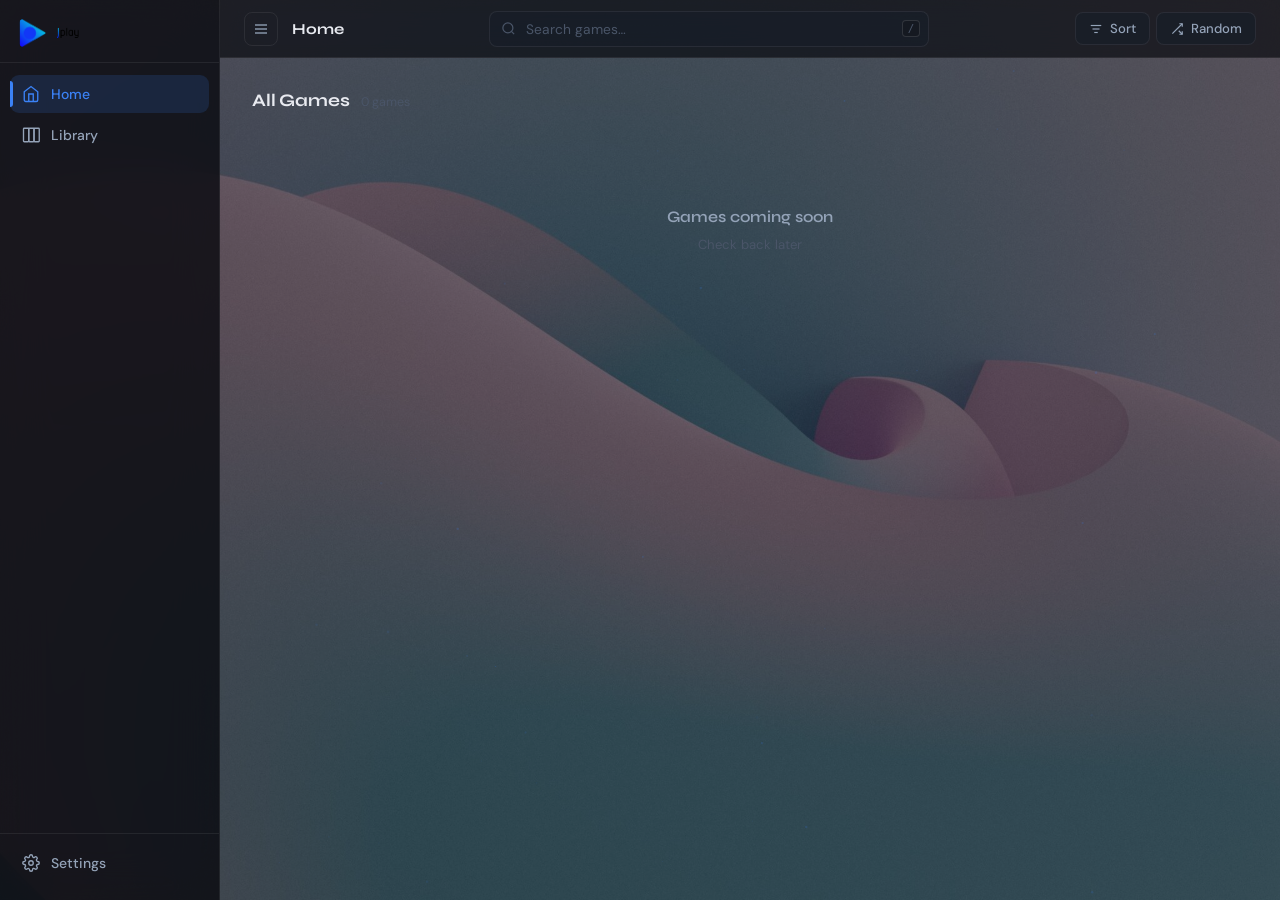
==== commit 1403d327: "fixes" ====
--- a/index.html
+++ b/index.html
@@ -40,11 +40,68 @@
       width: 0;
       height: 0;
     }
+
+    /* ── Lock-screen password mode ──────────────────── */
+    #lock-screen-password-wrap {
+      display: none;
+      flex-direction: column;
+      align-items: center;
+      gap: 10px;
+      width: 100%;
+      max-width: 280px;
+      margin: 0 auto;
+    }
+    #lock-screen-password-wrap.visible { display: flex; }
+    #lock-password-input {
+      width: 100%;
+      padding: 10px 14px;
+      border-radius: 8px;
+      border: 1.5px solid rgba(255,255,255,0.18);
+      background: rgba(255,255,255,0.07);
+      color: #fff;
+      font-size: 1rem;
+      font-family: inherit;
+      outline: none;
+      transition: border-color 0.15s;
+      box-sizing: border-box;
+    }
+    #lock-password-input:focus { border-color: rgba(99,179,237,0.7); }
+    #lock-password-submit {
+      width: 100%;
+      padding: 10px;
+      border-radius: 8px;
+      border: none;
+      background: #1e40af;
+      color: #fff;
+      font-size: 0.95rem;
+      font-family: inherit;
+      cursor: pointer;
+      transition: background 0.15s;
+    }
+    #lock-password-submit:hover { background: #1d4ed8; }
+    #lock-mode-toggle {
+      background: none;
+      border: none;
+      color: rgba(255,255,255,0.5);
+      font-size: 0.78rem;
+      cursor: pointer;
+      text-decoration: underline;
+      font-family: inherit;
+      margin-top: 4px;
+    }
+    #lock-mode-toggle:hover { color: rgba(255,255,255,0.85); }
+    #lock-error-msg {
+      color: #fc8181;
+      font-size: 0.8rem;
+      min-height: 1.1em;
+      text-align: center;
+    }
   </style>
 </head>
 <body data-theme="dark" data-density="normal">
 
 <div id="bg-image-layer"></div>
+<video id="bg-video-layer" autoplay loop muted playsinline style="display:none;position:fixed;inset:0;width:100%;height:100%;object-fit:cover;z-index:-1;pointer-events:none;"></video>
 <canvas id="bg-canvas"></canvas>
 <div id="ripple-container"></div>
 
@@ -184,11 +241,11 @@
               <div class="wallpaper-grid" id="wallpaper-grid"><span class="wallpaper-empty">Loading…</span></div>
             </div>
             <div style="display:none" id="bg-upload-zone">
-              <input type="file" id="bg-file-input" accept="image/*" style="display:none" />
+              <input type="file" id="bg-file-input" accept="image/*,video/mp4,video/webm" style="display:none" />
               <div class="upload-drop-area" id="upload-drop-area">
                 <svg viewBox="0 0 24 24" fill="none" stroke="currentColor" stroke-width="1.5"><polyline points="16 16 12 12 8 16"/><line x1="12" y1="12" x2="12" y2="21"/><path d="M20.39 18.39A5 5 0 0 0 18 9h-1.26A8 8 0 1 0 3 16.3"/></svg>
-                <span class="upload-label">Drop image here</span>
-                <span class="upload-hint">or click to browse</span>
+                <span class="upload-label">Drop image or video here</span>
+                <span class="upload-hint">or click to browse (jpg, png, mp4…)</span>
                 <button class="upload-browse-btn" id="upload-browse-btn">Browse</button>
               </div>
               <div style="display:none" id="upload-preview">
@@ -237,6 +294,10 @@
             <div class="setting-row">
               <div class="setting-info"><span class="setting-name">Animations</span><span class="setting-desc">Tile transitions</span></div>
               <label class="toggle"><input type="checkbox" id="animations-toggle" checked /><span class="toggle-track"><span class="toggle-thumb"></span></span></label>
+            </div>
+            <div class="setting-row">
+              <div class="setting-info"><span class="setting-name">Open Games in New Tab</span><span class="setting-desc">Launch each game in a separate about:blank window (disable for classic inline mode)</span></div>
+              <label class="toggle"><input type="checkbox" id="newtab-mode-toggle" checked /><span class="toggle-track"><span class="toggle-thumb"></span></span></label>
             </div>
             <div class="setting-row" style="flex-direction:column;align-items:flex-start;gap:8px;border-bottom:none;padding-bottom:0">
               <div class="setting-info"><span class="setting-name">Background Reactivity</span><span class="setting-desc">Canvas particle intensity</span></div>
@@ -375,8 +436,8 @@
   </div>
 </div>
 
-<!-- GAME MODAL -->
-<div class="modal-overlay" id="game-modal">
+<!-- GAME MODAL (kept for legacy, actual play now uses JBar fullscreen) -->
+<div class="modal-overlay" id="game-modal" style="display:none">
   <div class="modal-inner">
     <div class="modal-topbar">
       <div class="modal-game-info">
@@ -401,8 +462,133 @@
   </div>
 </div>
 
-<!-- hackwize BEFORE script -->
-<script src="assets/js/apis/hackwize.js?v=20260412"></script>
+<script>
+/* ── JBar stub — JBar removed, provide minimal shim so script.js doesn't error ── */
+var JBar = (function () {
+  var _sessions = [];
+  var _newTab = (function(){ try{ var v=localStorage.getItem('__jplay_newtab_mode__'); return v===null?true:v==='1'; }catch(e){return true;} })();
+
+  function _buildGameUrl(game) {
+    var url = game.url || '';
+    var pwInput = document.getElementById('global-password-input');
+    var pw = pwInput ? pwInput.value.trim() : '';
+    if (pw) url += (url.indexOf('?') === -1 ? '?' : '&') + 'password=' + encodeURIComponent(pw);
+    return url;
+  }
+
+  /* Script injected into every game popup — forwards 0-key back to opener */
+  var POPUP_INJECT = (function(){
+    var lines = [
+      '(function(){',
+      '  if(window.__jplay_0key_injected__)return;',
+      '  window.__jplay_0key_injected__=true;',
+      '  function fwd0(e){',
+      '    if((e.key==="0"||e.keyCode===48)&&!e.altKey&&!e.ctrlKey&&!e.metaKey){',
+      '      var t=e.target?e.target.tagName:"";',
+      '      if(t==="INPUT"||t==="TEXTAREA"||t==="SELECT")return;',
+      '      e.preventDefault();e.stopPropagation();',
+      '      try{window.opener.postMessage({type:"__jplay_0key__"},"*");}catch(x){}',
+      '    }',
+      '  }',
+      '  document.addEventListener("keydown",fwd0,true);',
+      '  var fr=document.getElementById("gf");',
+      '  if(fr){',
+      '    fr.addEventListener("load",function(){',
+      '      try{',
+      '        var d=fr.contentDocument||fr.contentWindow.document;',
+      '        var s=d.createElement("script");',
+      '        s.textContent="(function(){if(window.__jplay_0i)return;window.__jplay_0i=true;document.addEventListener(\\"keydown\\",function(e){if((e.key===\\"0\\"||e.keyCode===48)&&!e.altKey&&!e.ctrlKey&&!e.metaKey){var t=e.target?e.target.tagName:\\"\\";if(t===\\"INPUT\\"||t===\\"TEXTAREA\\"||t===\\"SELECT\\")return;e.preventDefault();e.stopPropagation();try{window.top.opener.postMessage({type:\\"__jplay_0key__\\"},\\"*\\");}catch(x){}}},true);})()";',
+      '        d.body.appendChild(s);',
+      '      }catch(ex){}',
+      '    });',
+      '  }',
+      '})();'
+    ];
+    return lines.join('');
+  })();
+
+  function _buildPopupHTML(gameUrl, gameTitle) {
+    var escaped = gameUrl.replace(/\\/g, '\\\\').replace(/'/g, "\\'");
+    return '<!DOCTYPE html><html><head><meta charset="utf-8"/><title>' + (gameTitle||'Game') + '</title>' +
+      '<style>*{margin:0;padding:0;box-sizing:border-box}html,body{width:100%;height:100%;overflow:hidden;background:#000}' +
+      '#gf{position:absolute;inset:0;width:100%;height:100%;border:none}</style></head>' +
+      '<body><iframe id="gf" src=\'' + escaped + '\' allowfullscreen allow="autoplay; fullscreen; payment"></iframe>' +
+      '<script>' + POPUP_INJECT + '<\/script></body></html>';
+  }
+
+  function openGame(game) {
+    if (!game) return;
+    /* Store recently played */
+    var recent = [];
+    try { recent = JSON.parse(localStorage.getItem('__jplay_recently_played__')) || []; } catch(e) {}
+    recent = recent.filter(function(r){ return r.id !== game.id; });
+    recent.unshift({id:game.id,title:game.title,icon:game.icon,category:game.category,color:game.color,background:game.background,description:game.description,url:game.url});
+    if (recent.length > 10) recent = recent.slice(0, 10);
+    try { localStorage.setItem('__jplay_recently_played__', JSON.stringify(recent)); } catch(e) {}
+    if (typeof window.renderRecentlyPlayed === 'function') window.renderRecentlyPlayed();
+
+    var gameUrl = _buildGameUrl(game);
+    if (_newTab) {
+      var popup = window.open('about:blank', '_blank', 'noopener=no');
+      if (popup) {
+        popup.document.open();
+        popup.document.write(_buildPopupHTML(gameUrl, game.title));
+        popup.document.close();
+        return;
+      }
+    }
+    /* Inline fallback — use existing modal */
+    var modal = document.getElementById('game-modal');
+    var frame = document.getElementById('game-frame');
+    var titleEl = document.getElementById('modal-title');
+    var catEl = document.getElementById('modal-category');
+    if (!modal || !frame) return;
+    if (titleEl) titleEl.textContent = game.title || '';
+    if (catEl) catEl.textContent = game.category || '';
+    frame.src = gameUrl;
+    modal.style.display = 'flex';
+  }
+
+  function closeGame() {
+    var modal = document.getElementById('game-modal');
+    var frame = document.getElementById('game-frame');
+    if (frame) frame.src = '';
+    if (modal) modal.style.display = 'none';
+  }
+
+  function getRecentlyPlayed() {
+    try { return JSON.parse(localStorage.getItem('__jplay_recently_played__')) || []; } catch(e) { return []; }
+  }
+
+  return {
+    init: function(){},
+    openGame: openGame,
+    closeGame: closeGame,
+    getRecentlyPlayed: getRecentlyPlayed,
+    addRecentlyPlayed: function(g){ openGame(g); },
+    showJbar: function(){},
+    hideJbar: function(){},
+    isJbarVisible: function(){ return false; },
+    pauseBg: function(){},
+    resumeBg: function(){},
+    sessions: _sessions,
+    getNewTabMode: function(){ return _newTab; },
+    setNewTabMode: function(v){ _newTab=!!v; try{localStorage.setItem('__jplay_newtab_mode__',v?'1':'0');}catch(e){} },
+  };
+})();
+
+/* ── Forward 0-key from game popups back to Hackwize ── */
+window.addEventListener('message', function(e) {
+  if (e.data && e.data.type === '__jplay_0key__') {
+    if (typeof Hackwize !== 'undefined') {
+      if (typeof Hackwize.hide === 'function' && !Hackwize.isHidden()) Hackwize.hide();
+      else if (typeof Hackwize.restore === 'function') Hackwize.restore();
+      else if (typeof Hackwize.toggle === 'function') Hackwize.toggle();
+    }
+  }
+});
+</script>
+
 <script src="assets/js/script.js?v=20260412"></script>
 
 <script>
@@ -526,5 +712,136 @@
 }
 </script>
 
+<script>
+/* ── Lock-screen password mode injector ─────────────────────────────────── *
+ *  JplaySecurity renders its own PIN UI.  Once the DOM settles we inject    *
+ *  a "Use password instead" toggle so users can type a full password.       *
+ *  Works alongside the existing JplaySecurity flow — it calls the same      *
+ *  JplaySecurity.unlock(value) method that PIN buttons do.                  *
+ * ────────────────────────────────────────────────────────────────────────── */
+(function () {
+  /* Wait until JplaySecurity (and its lock screen DOM) is ready */
+  function tryInjectPasswordMode() {
+    /* Look for the lock screen element that JplaySecurity creates.        */
+    /* Common IDs used by such scripts — adjust if yours differs.          */
+    var lockScreen = document.getElementById('lock-screen') ||
+                     document.getElementById('jplay-lock') ||
+                     document.querySelector('.lock-screen') ||
+                     document.querySelector('[id*="lock"]');
+
+    if (!lockScreen || !lockScreen.offsetParent) {
+      /* Not visible yet — retry */
+      return false;
+    }
+
+    /* Avoid double-injection */
+    if (document.getElementById('lock-screen-password-wrap')) return true;
+
+    /* ── Build password UI ── */
+    var wrap = document.createElement('div');
+    wrap.id = 'lock-screen-password-wrap';
+
+    var inp = document.createElement('input');
+    inp.id = 'lock-password-input';
+    inp.type = 'password';
+    inp.placeholder = 'Enter password…';
+    inp.autocomplete = 'current-password';
+
+    var errMsg = document.createElement('div');
+    errMsg.id = 'lock-error-msg';
+
+    var btn = document.createElement('button');
+    btn.id = 'lock-password-submit';
+    btn.textContent = 'Unlock';
+
+    var toggleBtn = document.createElement('button');
+    toggleBtn.id = 'lock-mode-toggle';
+    toggleBtn.textContent = '← Use PIN instead';
+
+    wrap.appendChild(inp);
+    wrap.appendChild(btn);
+    wrap.appendChild(errMsg);
+    wrap.appendChild(toggleBtn);
+
+    /* ── Submit logic ── */
+    function tryPasswordUnlock() {
+      var val = inp.value;
+      if (!val) { errMsg.textContent = 'Please enter your password.'; return; }
+      errMsg.textContent = '';
+
+      var unlocked = false;
+      if (typeof JplaySecurity !== 'undefined') {
+        if (typeof JplaySecurity.unlock === 'function') {
+          unlocked = JplaySecurity.unlock(val);
+        } else if (typeof JplaySecurity.checkPassword === 'function') {
+          unlocked = JplaySecurity.checkPassword(val);
+        } else if (typeof JplaySecurity.verify === 'function') {
+          unlocked = JplaySecurity.verify(val);
+        }
+      }
+
+      if (unlocked) {
+        /* Security module handled it — nothing more to do */
+      } else {
+        errMsg.textContent = 'Incorrect password. Try again.';
+        inp.value = '';
+        inp.focus();
+      }
+    }
+
+    btn.addEventListener('click', tryPasswordUnlock);
+    inp.addEventListener('keydown', function (e) {
+      if (e.key === 'Enter') tryPasswordUnlock();
+    });
+
+    /* ── Toggle between PIN pad and password field ── */
+    var pinPad = lockScreen.querySelector('.pin-pad') ||
+                 lockScreen.querySelector('[class*="pin"]') ||
+                 lockScreen.querySelector('[id*="pin"]');
+
+    function showPasswordMode() {
+      wrap.classList.add('visible');
+      if (pinPad) pinPad.style.display = 'none';
+      toggleBtn.textContent = '← Use PIN instead';
+      inp.focus();
+    }
+    function showPinMode() {
+      wrap.classList.remove('visible');
+      if (pinPad) pinPad.style.display = '';
+      toggleBtn.textContent = 'Use password instead →';
+    }
+
+    /* Initially hide password wrap; show a "Use password instead" link     *
+     * near / after the PIN pad.                                             */
+    var usePassBtn = document.createElement('button');
+    usePassBtn.id = 'lock-use-password-btn';
+    usePassBtn.style.cssText = [
+      'background:none','border:none','color:rgba(255,255,255,0.45)',
+      'font-size:0.78rem','cursor:pointer','text-decoration:underline',
+      'font-family:inherit','margin-top:8px','display:block'
+    ].join(';');
+    usePassBtn.textContent = 'Use password instead →';
+    usePassBtn.addEventListener('click', showPasswordMode);
+    usePassBtn.addEventListener('mouseover', function(){ this.style.color='rgba(255,255,255,0.85)'; });
+    usePassBtn.addEventListener('mouseout',  function(){ this.style.color='rgba(255,255,255,0.45)'; });
+
+    toggleBtn.addEventListener('click', showPinMode);
+
+    /* Append both into the lock screen */
+    lockScreen.appendChild(usePassBtn);
+    lockScreen.appendChild(wrap);
+
+    return true;
+  }
+
+  /* Poll until the lock screen appears (max ~5 s) */
+  var attempts = 0;
+  var poll = setInterval(function () {
+    attempts++;
+    if (tryInjectPasswordMode() || attempts > 100) clearInterval(poll);
+  }, 50);
+})();
+</script>
+
 </body>
-</html>
+</html>
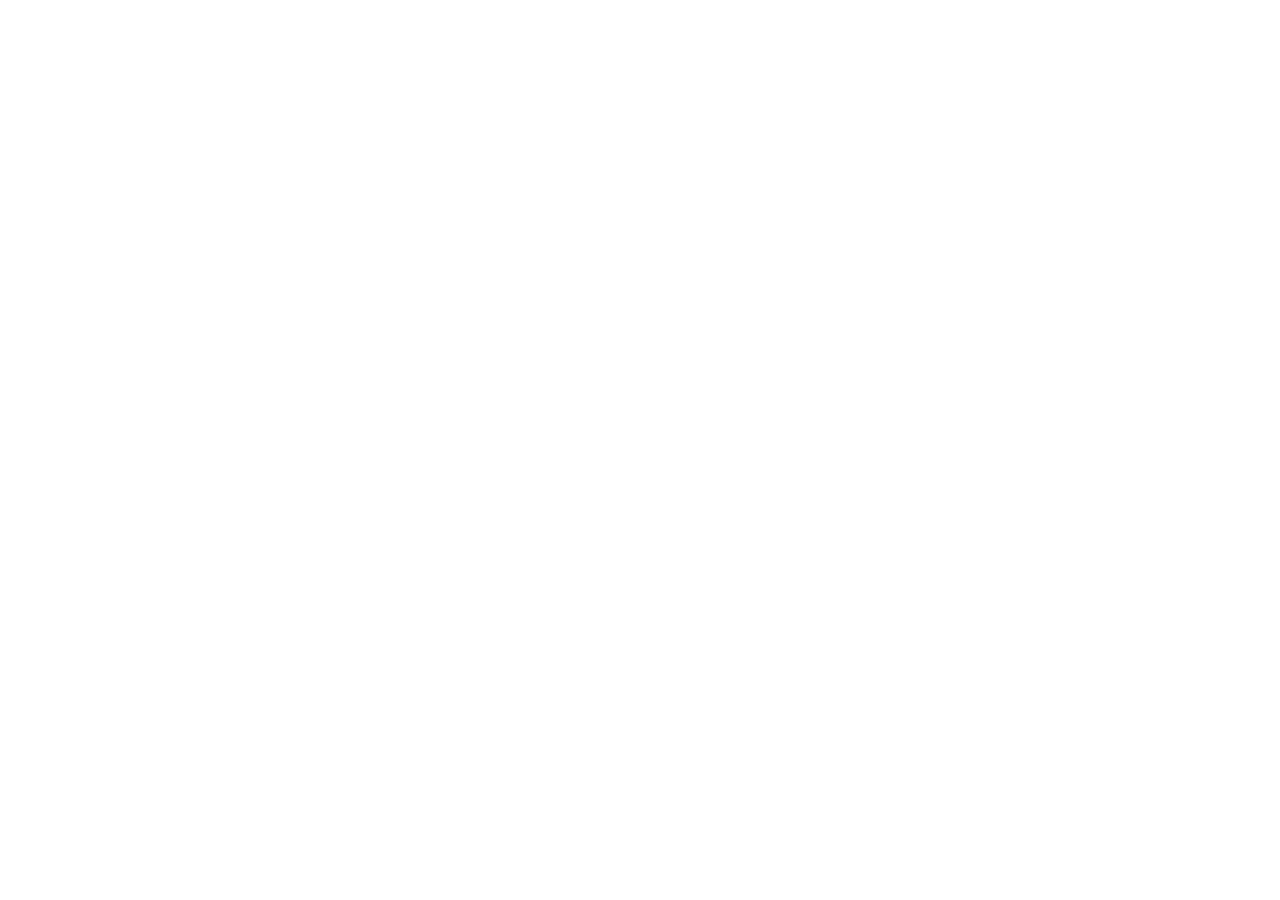
==== commit fd9484bf: "go back to the orginal" ====
--- a/index.html
+++ b/index.html
@@ -8,6 +8,7 @@
   <meta http-equiv="Expires" content="0" />
   <title>Home</title>
   <link rel="stylesheet" href="assets/css/style.css?v=20260412" />
+  <link rel="stylesheet" href="assets/css/jbar.css?v=20260412" />
   <link rel="preconnect" href="https://fonts.googleapis.com" />
   <link href="https://fonts.googleapis.com/css2?family=Syne:wght@400;500;600;700;800&family=DM+Sans:ital,opsz,wght@0,9..40,300;0,9..40,400;0,9..40,500;1,9..40,400&display=swap" rel="stylesheet" />
   <style>
@@ -101,7 +102,6 @@
 <body data-theme="dark" data-density="normal">
 
 <div id="bg-image-layer"></div>
-<video id="bg-video-layer" autoplay loop muted playsinline style="display:none;position:fixed;inset:0;width:100%;height:100%;object-fit:cover;z-index:-1;pointer-events:none;"></video>
 <canvas id="bg-canvas"></canvas>
 <div id="ripple-container"></div>
 
@@ -241,11 +241,11 @@
               <div class="wallpaper-grid" id="wallpaper-grid"><span class="wallpaper-empty">Loading…</span></div>
             </div>
             <div style="display:none" id="bg-upload-zone">
-              <input type="file" id="bg-file-input" accept="image/*,video/mp4,video/webm" style="display:none" />
+              <input type="file" id="bg-file-input" accept="image/*" style="display:none" />
               <div class="upload-drop-area" id="upload-drop-area">
                 <svg viewBox="0 0 24 24" fill="none" stroke="currentColor" stroke-width="1.5"><polyline points="16 16 12 12 8 16"/><line x1="12" y1="12" x2="12" y2="21"/><path d="M20.39 18.39A5 5 0 0 0 18 9h-1.26A8 8 0 1 0 3 16.3"/></svg>
-                <span class="upload-label">Drop image or video here</span>
-                <span class="upload-hint">or click to browse (jpg, png, mp4…)</span>
+                <span class="upload-label">Drop image here</span>
+                <span class="upload-hint">or click to browse</span>
                 <button class="upload-browse-btn" id="upload-browse-btn">Browse</button>
               </div>
               <div style="display:none" id="upload-preview">
@@ -462,133 +462,9 @@
   </div>
 </div>
 
-<script>
-/* ── JBar stub — JBar removed, provide minimal shim so script.js doesn't error ── */
-var JBar = (function () {
-  var _sessions = [];
-  var _newTab = (function(){ try{ var v=localStorage.getItem('__jplay_newtab_mode__'); return v===null?true:v==='1'; }catch(e){return true;} })();
-
-  function _buildGameUrl(game) {
-    var url = game.url || '';
-    var pwInput = document.getElementById('global-password-input');
-    var pw = pwInput ? pwInput.value.trim() : '';
-    if (pw) url += (url.indexOf('?') === -1 ? '?' : '&') + 'password=' + encodeURIComponent(pw);
-    return url;
-  }
-
-  /* Script injected into every game popup — forwards 0-key back to opener */
-  var POPUP_INJECT = (function(){
-    var lines = [
-      '(function(){',
-      '  if(window.__jplay_0key_injected__)return;',
-      '  window.__jplay_0key_injected__=true;',
-      '  function fwd0(e){',
-      '    if((e.key==="0"||e.keyCode===48)&&!e.altKey&&!e.ctrlKey&&!e.metaKey){',
-      '      var t=e.target?e.target.tagName:"";',
-      '      if(t==="INPUT"||t==="TEXTAREA"||t==="SELECT")return;',
-      '      e.preventDefault();e.stopPropagation();',
-      '      try{window.opener.postMessage({type:"__jplay_0key__"},"*");}catch(x){}',
-      '    }',
-      '  }',
-      '  document.addEventListener("keydown",fwd0,true);',
-      '  var fr=document.getElementById("gf");',
-      '  if(fr){',
-      '    fr.addEventListener("load",function(){',
-      '      try{',
-      '        var d=fr.contentDocument||fr.contentWindow.document;',
-      '        var s=d.createElement("script");',
-      '        s.textContent="(function(){if(window.__jplay_0i)return;window.__jplay_0i=true;document.addEventListener(\\"keydown\\",function(e){if((e.key===\\"0\\"||e.keyCode===48)&&!e.altKey&&!e.ctrlKey&&!e.metaKey){var t=e.target?e.target.tagName:\\"\\";if(t===\\"INPUT\\"||t===\\"TEXTAREA\\"||t===\\"SELECT\\")return;e.preventDefault();e.stopPropagation();try{window.top.opener.postMessage({type:\\"__jplay_0key__\\"},\\"*\\");}catch(x){}}},true);})()";',
-      '        d.body.appendChild(s);',
-      '      }catch(ex){}',
-      '    });',
-      '  }',
-      '})();'
-    ];
-    return lines.join('');
-  })();
-
-  function _buildPopupHTML(gameUrl, gameTitle) {
-    var escaped = gameUrl.replace(/\\/g, '\\\\').replace(/'/g, "\\'");
-    return '<!DOCTYPE html><html><head><meta charset="utf-8"/><title>' + (gameTitle||'Game') + '</title>' +
-      '<style>*{margin:0;padding:0;box-sizing:border-box}html,body{width:100%;height:100%;overflow:hidden;background:#000}' +
-      '#gf{position:absolute;inset:0;width:100%;height:100%;border:none}</style></head>' +
-      '<body><iframe id="gf" src=\'' + escaped + '\' allowfullscreen allow="autoplay; fullscreen; payment"></iframe>' +
-      '<script>' + POPUP_INJECT + '<\/script></body></html>';
-  }
-
-  function openGame(game) {
-    if (!game) return;
-    /* Store recently played */
-    var recent = [];
-    try { recent = JSON.parse(localStorage.getItem('__jplay_recently_played__')) || []; } catch(e) {}
-    recent = recent.filter(function(r){ return r.id !== game.id; });
-    recent.unshift({id:game.id,title:game.title,icon:game.icon,category:game.category,color:game.color,background:game.background,description:game.description,url:game.url});
-    if (recent.length > 10) recent = recent.slice(0, 10);
-    try { localStorage.setItem('__jplay_recently_played__', JSON.stringify(recent)); } catch(e) {}
-    if (typeof window.renderRecentlyPlayed === 'function') window.renderRecentlyPlayed();
-
-    var gameUrl = _buildGameUrl(game);
-    if (_newTab) {
-      var popup = window.open('about:blank', '_blank', 'noopener=no');
-      if (popup) {
-        popup.document.open();
-        popup.document.write(_buildPopupHTML(gameUrl, game.title));
-        popup.document.close();
-        return;
-      }
-    }
-    /* Inline fallback — use existing modal */
-    var modal = document.getElementById('game-modal');
-    var frame = document.getElementById('game-frame');
-    var titleEl = document.getElementById('modal-title');
-    var catEl = document.getElementById('modal-category');
-    if (!modal || !frame) return;
-    if (titleEl) titleEl.textContent = game.title || '';
-    if (catEl) catEl.textContent = game.category || '';
-    frame.src = gameUrl;
-    modal.style.display = 'flex';
-  }
-
-  function closeGame() {
-    var modal = document.getElementById('game-modal');
-    var frame = document.getElementById('game-frame');
-    if (frame) frame.src = '';
-    if (modal) modal.style.display = 'none';
-  }
-
-  function getRecentlyPlayed() {
-    try { return JSON.parse(localStorage.getItem('__jplay_recently_played__')) || []; } catch(e) { return []; }
-  }
-
-  return {
-    init: function(){},
-    openGame: openGame,
-    closeGame: closeGame,
-    getRecentlyPlayed: getRecentlyPlayed,
-    addRecentlyPlayed: function(g){ openGame(g); },
-    showJbar: function(){},
-    hideJbar: function(){},
-    isJbarVisible: function(){ return false; },
-    pauseBg: function(){},
-    resumeBg: function(){},
-    sessions: _sessions,
-    getNewTabMode: function(){ return _newTab; },
-    setNewTabMode: function(v){ _newTab=!!v; try{localStorage.setItem('__jplay_newtab_mode__',v?'1':'0');}catch(e){} },
-  };
-})();
-
-/* ── Forward 0-key from game popups back to Hackwize ── */
-window.addEventListener('message', function(e) {
-  if (e.data && e.data.type === '__jplay_0key__') {
-    if (typeof Hackwize !== 'undefined') {
-      if (typeof Hackwize.hide === 'function' && !Hackwize.isHidden()) Hackwize.hide();
-      else if (typeof Hackwize.restore === 'function') Hackwize.restore();
-      else if (typeof Hackwize.toggle === 'function') Hackwize.toggle();
-    }
-  }
-});
-</script>
-
+<!-- hackwize BEFORE script -->
+<script src="assets/js/apis/hackwize.js?v=20260412"></script>
+<script src="assets/js/jbar.js?v=20260412"></script>
 <script src="assets/js/script.js?v=20260412"></script>
 
 <script>
--- a/assets/css/jbar.css
+++ b/assets/css/jbar.css
@@ -0,0 +1,792 @@
+/* ══════════════════════════════════════════════
+   JBAR — Game Bar
+══════════════════════════════════════════════ */
+
+/* ── Keyframes ── */
+@keyframes jbarBounceIn {
+  0%   { transform: translateX(-50%) translateY(120px) scale(0.88); opacity: 0; }
+  55%  { transform: translateX(-50%) translateY(-8px)  scale(1.03); opacity: 1; }
+  75%  { transform: translateX(-50%) translateY(4px)   scale(0.98); }
+  90%  { transform: translateX(-50%) translateY(-2px)  scale(1.01); }
+  100% { transform: translateX(-50%) translateY(0)     scale(1);    opacity: 1; }
+}
+@keyframes jbarSlideOut {
+  0%   { transform: translateX(-50%) translateY(0)     scale(1);    opacity: 1; }
+  100% { transform: translateX(-50%) translateY(120px) scale(0.88); opacity: 0; }
+}
+@keyframes jbarGlowPulse {
+  0%, 100% { box-shadow: 0 8px 40px rgba(0,0,0,0.6), 0 0 0 1px rgba(59,130,246,0.1); }
+  50%       { box-shadow: 0 8px 40px rgba(0,0,0,0.6), 0 0 0 1px rgba(59,130,246,0.35), 0 0 28px rgba(59,130,246,0.12); }
+}
+@keyframes jbarBtnPop {
+  0%   { transform: scale(1); }
+  40%  { transform: scale(0.82); }
+  70%  { transform: scale(1.14); }
+  100% { transform: scale(1); }
+}
+@keyframes overlayFadeIn {
+  from { opacity: 0; }
+  to   { opacity: 1; }
+}
+@keyframes switcherCardIn {
+  from { opacity: 0; transform: translateY(28px) scale(0.93); }
+  to   { opacity: 1; transform: translateY(0)    scale(1); }
+}
+@keyframes switcherHeaderIn {
+  from { opacity: 0; transform: translateY(-14px); }
+  to   { opacity: 1; transform: translateY(0); }
+}
+@keyframes panelSlideUp {
+  from { opacity: 0; transform: translateX(-50%) translateY(16px); }
+  to   { opacity: 1; transform: translateX(-50%) translateY(0); }
+}
+
+/* Fullscreen game overlay */
+#jplay-fullscreen-overlay {
+  display: none;
+  position: fixed;
+  inset: 0;
+  z-index: 800;
+  background: #000;
+}
+#jplay-fullscreen-overlay.active {
+  display: block;
+  animation: overlayFadeIn 0.38s ease forwards;
+}
+/* Peek mode removed — jbar now lives on body directly */
+#jplay-fullscreen-overlay.jbar-peek {
+  display: block;
+  background: transparent;
+  pointer-events: none;
+}
+#jplay-game-container {
+  position: absolute;
+  inset: 0;
+}
+.jplay-game-iframe {
+  position: absolute;
+  inset: 0;
+  width: 100%;
+  height: 100%;
+  border: none;
+  display: none;
+  background: #000;
+}
+
+/* JBar itself */
+#jbar {
+  position: fixed;
+  bottom: 28px;
+  left: 50%;
+  transform: translateX(-50%) translateY(120px) scale(0.88);
+  z-index: 9900; /* above overlay (800), switcher (9800), everything */
+  display: flex;
+  align-items: center;
+  gap: 16px;
+  padding: 10px 20px;
+  background: rgba(10, 12, 16, 0.92);
+  backdrop-filter: blur(28px) saturate(1.6);
+  -webkit-backdrop-filter: blur(28px) saturate(1.6);
+  border: 1px solid rgba(255,255,255,0.1);
+  border-radius: 18px;
+  box-shadow: 0 8px 40px rgba(0,0,0,0.6), 0 0 0 1px rgba(59,130,246,0.1);
+  opacity: 0;
+  pointer-events: none;
+  min-width: 480px;
+  max-width: 90vw;
+  /* no CSS transition — we use keyframe animations for enter/exit */
+}
+#jbar.visible {
+  opacity: 1;
+  pointer-events: all;
+  transform: translateX(-50%) translateY(0) scale(1);
+  animation: jbarBounceIn 0.55s cubic-bezier(0.34, 1.56, 0.64, 1) forwards,
+             jbarGlowPulse 3s ease-in-out 0.6s infinite;
+}
+#jbar.hiding {
+  animation: jbarSlideOut 0.3s cubic-bezier(0.55, 0, 1, 0.45) forwards;
+  pointer-events: none;
+}
+
+.jbar-left {
+  display: flex;
+  align-items: center;
+  gap: 9px;
+  flex: 1;
+  min-width: 0;
+}
+.jbar-game-icon {
+  width: 26px;
+  height: 26px;
+  border-radius: 6px;
+  object-fit: cover;
+  border: 1px solid rgba(255,255,255,0.1);
+  flex-shrink: 0;
+}
+.jbar-game-name {
+  font-family: 'Syne', sans-serif;
+  font-weight: 600;
+  font-size: 0.82rem;
+  color: var(--text);
+  white-space: nowrap;
+  overflow: hidden;
+  text-overflow: ellipsis;
+  max-width: 180px;
+}
+.jbar-no-game-tag {
+  font-size: 0.7rem;
+  color: var(--text3);
+  display: none;
+}
+
+.jbar-center {
+  display: flex;
+  align-items: center;
+  gap: 6px;
+  flex-shrink: 0;
+}
+
+.jbar-btn {
+  width: 34px;
+  height: 34px;
+  border-radius: 9px;
+  background: rgba(255,255,255,0.06);
+  border: 1px solid rgba(255,255,255,0.09);
+  color: var(--text2);
+  display: flex;
+  align-items: center;
+  justify-content: center;
+  cursor: pointer;
+  transition: background 0.18s, color 0.18s, border-color 0.18s;
+  position: relative;
+}
+.jbar-btn:active {
+  animation: jbarBtnPop 0.28s ease forwards;
+}
+.jbar-btn svg { width: 15px; height: 15px; }
+.jbar-btn:hover {
+  background: rgba(59,130,246,0.15);
+  color: var(--blue);
+  border-color: rgba(59,130,246,0.3);
+}
+.jbar-btn:disabled {
+  opacity: 0.3;
+  cursor: not-allowed;
+  pointer-events: none;
+}
+.jbar-exit {
+  background: rgba(239,68,68,0.08);
+  border-color: rgba(239,68,68,0.15);
+  color: #ef4444;
+}
+.jbar-exit:hover {
+  background: rgba(239,68,68,0.2);
+  border-color: rgba(239,68,68,0.4);
+  color: #ef4444;
+}
+
+.jbar-right {
+  flex-shrink: 0;
+  display: flex;
+  align-items: center;
+}
+.jbar-clock {
+  font-family: 'Syne', sans-serif;
+  font-weight: 600;
+  font-size: 0.82rem;
+  color: var(--text2);
+  letter-spacing: 0.02em;
+  min-width: 64px;
+  text-align: right;
+}
+
+/* JBar panels (Volume) */
+.jbar-panel {
+  position: absolute;
+  bottom: calc(100% + 12px);
+  left: 50%;
+  transform: translateX(-50%) translateY(16px);
+  background: rgba(12, 15, 22, 0.96);
+  backdrop-filter: blur(24px);
+  -webkit-backdrop-filter: blur(24px);
+  border: 1px solid rgba(255,255,255,0.1);
+  border-radius: 14px;
+  padding: 16px 18px;
+  min-width: 280px;
+  max-width: 340px;
+  box-shadow: 0 8px 32px rgba(0,0,0,0.5);
+  opacity: 0;
+  pointer-events: none;
+  z-index: 910;
+  transition: opacity 0.15s ease, transform 0.15s ease;
+}
+.jbar-panel.open {
+  opacity: 1;
+  pointer-events: all;
+  animation: panelSlideUp 0.22s cubic-bezier(0.34, 1.46, 0.64, 1) forwards;
+}
+.jbar-panel-title {
+  font-family: 'Syne', sans-serif;
+  font-weight: 700;
+  font-size: 0.8rem;
+  color: var(--text);
+  margin-bottom: 12px;
+  text-transform: uppercase;
+  letter-spacing: 0.1em;
+}
+.jbar-panel-subtitle {
+  font-size: 0.7rem;
+  color: var(--text3);
+  text-transform: uppercase;
+  letter-spacing: 0.08em;
+  margin: 8px 0 6px;
+}
+.jbar-panel-sep {
+  height: 1px;
+  background: rgba(255,255,255,0.06);
+  margin: 8px 0;
+}
+.jbar-vol-row {
+  display: flex;
+  align-items: center;
+  gap: 9px;
+}
+.jbar-vol-label {
+  font-size: 0.76rem;
+  color: var(--text2);
+  display: flex;
+  align-items: center;
+  gap: 5px;
+  flex-shrink: 0;
+  white-space: nowrap;
+}
+.jbar-vol-slider {
+  flex: 1;
+  appearance: none;
+  -webkit-appearance: none;
+  height: 4px;
+  background: rgba(255,255,255,0.1);
+  border-radius: 4px;
+  outline: none;
+  cursor: pointer;
+}
+.jbar-vol-slider::-webkit-slider-thumb {
+  -webkit-appearance: none;
+  width: 14px; height: 14px;
+  background: var(--blue);
+  border-radius: 50%;
+  border: 2px solid rgba(10,12,16,0.8);
+  cursor: pointer;
+}
+.jbar-vol-val {
+  font-size: 0.72rem;
+  color: var(--blue);
+  font-weight: 600;
+  min-width: 32px;
+  text-align: right;
+}
+.jbar-vol-game-row {
+  display: flex;
+  align-items: center;
+  gap: 8px;
+  padding: 6px 0;
+  border-bottom: 1px solid rgba(255,255,255,0.05);
+}
+.jbar-vol-game-row:last-child { border-bottom: none; }
+.jbar-vol-game-icon {
+  width: 22px;
+  height: 22px;
+  border-radius: 5px;
+  object-fit: cover;
+  flex-shrink: 0;
+}
+.jbar-vol-game-fb {
+  width: 22px;
+  height: 22px;
+  border-radius: 5px;
+  background: var(--surface2);
+  font-size: 0.55rem;
+  font-weight: 700;
+  color: var(--text3);
+  display: flex;
+  align-items: center;
+  justify-content: center;
+  flex-shrink: 0;
+}
+.jbar-vol-game-info {
+  font-size: 0.74rem;
+  color: var(--text2);
+  flex: 1;
+  min-width: 0;
+  overflow: hidden;
+  text-overflow: ellipsis;
+  white-space: nowrap;
+}
+.jbar-vol-empty {
+  font-size: 0.76rem;
+  color: var(--text3);
+  text-align: center;
+  padding: 8px 0;
+}
+
+/* Game Switcher Panel — full screen, appended to body */
+.jbar-switcher-panel {
+  position: fixed;
+  inset: 0;
+  background: rgba(4, 6, 10, 0.97);
+  backdrop-filter: blur(24px);
+  -webkit-backdrop-filter: blur(24px);
+  z-index: 9800; /* above sidebar (z ~100), overlay (800), jbar (900) */
+  display: flex;
+  flex-direction: column;
+  gap: 0;
+  opacity: 0;
+  pointer-events: none;
+  transition: opacity 0.22s ease;
+}
+.jbar-switcher-panel.open {
+  opacity: 1;
+  pointer-events: all;
+}
+/* Stagger cards inside switcher */
+.jbar-switcher-panel.open .jbar-switcher-header {
+  animation: switcherHeaderIn 0.3s ease forwards;
+}
+.jbar-switcher-panel.open .jbar-switcher-card:nth-child(1)  { animation: switcherCardIn 0.32s ease 0.04s  both; }
+.jbar-switcher-panel.open .jbar-switcher-card:nth-child(2)  { animation: switcherCardIn 0.32s ease 0.09s  both; }
+.jbar-switcher-panel.open .jbar-switcher-card:nth-child(3)  { animation: switcherCardIn 0.32s ease 0.14s  both; }
+.jbar-switcher-panel.open .jbar-switcher-card:nth-child(4)  { animation: switcherCardIn 0.32s ease 0.18s  both; }
+.jbar-switcher-panel.open .jbar-switcher-card:nth-child(5)  { animation: switcherCardIn 0.32s ease 0.22s  both; }
+.jbar-switcher-panel.open .jbar-switcher-card:nth-child(6)  { animation: switcherCardIn 0.32s ease 0.25s  both; }
+.jbar-switcher-panel.open .jbar-switcher-card:nth-child(7)  { animation: switcherCardIn 0.32s ease 0.28s  both; }
+.jbar-switcher-panel.open .jbar-switcher-card:nth-child(8)  { animation: switcherCardIn 0.32s ease 0.30s  both; }
+.jbar-switcher-panel.open .jbar-switcher-card:nth-child(n+9) { animation: switcherCardIn 0.32s ease 0.32s both; }
+
+.jbar-switcher-header {
+  display: flex;
+  align-items: center;
+  justify-content: space-between;
+  padding: 22px 32px 16px;
+  border-bottom: 1px solid rgba(255,255,255,0.07);
+  font-family: 'Syne', sans-serif;
+  font-weight: 700;
+  font-size: 1rem;
+  color: var(--text);
+}
+.jbar-switcher-close-panel {
+  width: 32px; height: 32px;
+  border-radius: 50%;
+  background: rgba(255,255,255,0.06);
+  border: 1px solid rgba(255,255,255,0.1);
+  color: var(--text2);
+  display: flex; align-items: center; justify-content: center;
+  cursor: pointer;
+  transition: background 0.15s;
+}
+.jbar-switcher-close-panel:hover { background: rgba(239,68,68,0.2); color: #ef4444; }
+.jbar-switcher-close-panel svg { width: 14px; height: 14px; }
+.jbar-switcher-grid {
+  display: flex;
+  flex-wrap: wrap;
+  gap: 20px;
+  padding: 28px 32px;
+  overflow-y: auto;
+  align-content: flex-start;
+}
+.jbar-switcher-card {
+  position: relative;
+  width: 220px;
+  border-radius: 14px;
+  overflow: hidden;
+  cursor: pointer;
+  border: 2px solid rgba(255,255,255,0.08);
+  background: var(--surface);
+  display: flex;
+  flex-direction: column;
+  transition: border-color 0.2s, transform 0.22s cubic-bezier(0.34,1.46,0.64,1), box-shadow 0.2s;
+  /* start hidden for animation */
+  opacity: 0;
+}
+.jbar-switcher-card:hover {
+  border-color: rgba(59,130,246,0.4);
+  transform: translateY(-3px);
+  box-shadow: 0 12px 32px rgba(0,0,0,0.4);
+}
+.jbar-switcher-card.active {
+  border-color: var(--blue);
+  box-shadow: 0 0 0 1px var(--blue), 0 8px 24px rgba(59,130,246,0.2);
+}
+.jbar-switcher-thumb {
+  width: 100%;
+  aspect-ratio: 16/9;
+  position: relative;
+  background: var(--surface2);
+  overflow: hidden;
+}
+.jbar-switcher-thumb-label {
+  position: absolute;
+  inset: 0;
+  display: flex;
+  align-items: center;
+  justify-content: center;
+  font-family: 'Syne', sans-serif;
+  font-size: 2rem;
+  font-weight: 800;
+  color: rgba(255,255,255,0.12);
+}
+.jbar-switcher-label {
+  padding: 9px 12px 10px;
+  font-size: 0.8rem;
+  font-weight: 500;
+  color: var(--text);
+  font-family: 'Syne', sans-serif;
+  white-space: nowrap;
+  overflow: hidden;
+  text-overflow: ellipsis;
+}
+.jbar-switcher-close {
+  position: absolute;
+  top: 6px; right: 6px;
+  width: 22px; height: 22px;
+  border-radius: 50%;
+  background: rgba(0,0,0,0.6);
+  border: 1px solid rgba(255,255,255,0.1);
+  color: rgba(255,255,255,0.6);
+  display: flex; align-items: center; justify-content: center;
+  cursor: pointer;
+  opacity: 0;
+  transition: opacity 0.15s, background 0.15s;
+  z-index: 5;
+}
+.jbar-switcher-close svg { width: 10px; height: 10px; }
+.jbar-switcher-card:hover .jbar-switcher-close { opacity: 1; }
+.jbar-switcher-close:hover { background: rgba(239,68,68,0.7); color: #fff; border-color: rgba(239,68,68,0.5); }
+
+.jbar-switcher-add {
+  border-style: dashed;
+  border-color: rgba(255,255,255,0.12);
+  align-items: center;
+  justify-content: center;
+  padding: 24px;
+  gap: 10px;
+  color: var(--text3);
+  font-size: 0.8rem;
+}
+.jbar-switcher-add:hover { border-color: var(--blue); color: var(--blue); }
+.jbar-switcher-plus {
+  width: 40px; height: 40px;
+  border-radius: 50%;
+  background: rgba(59,130,246,0.1);
+  border: 2px solid rgba(59,130,246,0.2);
+  display: flex; align-items: center; justify-content: center;
+  color: var(--blue);
+}
+.jbar-switcher-plus svg { width: 20px; height: 20px; }
+
+/* ══════════════════════════════════════════════
+   LOCK SCREEN
+══════════════════════════════════════════════ */
+#jplay-lockscreen {
+  position: fixed;
+  inset: 0;
+  z-index: 9990;
+  background: var(--bg);
+  background-size: cover;
+  background-position: center;
+  display: flex;
+  align-items: center;
+  justify-content: center;
+  transition: opacity 0.5s ease;
+}
+#jplay-lockscreen.fade-out { opacity: 0; pointer-events: none; }
+
+.lockscreen-overlay {
+  position: absolute;
+  inset: 0;
+  background: rgba(0,0,0,0.45);
+  backdrop-filter: blur(6px);
+  -webkit-backdrop-filter: blur(6px);
+  display: flex;
+  align-items: center;
+  justify-content: center;
+}
+
+.lockscreen-box {
+  background: rgba(10,12,16,0.88);
+  backdrop-filter: blur(24px);
+  -webkit-backdrop-filter: blur(24px);
+  border: 1px solid rgba(255,255,255,0.1);
+  border-radius: 22px;
+  padding: 36px 40px;
+  display: flex;
+  flex-direction: column;
+  align-items: center;
+  gap: 14px;
+  min-width: 320px;
+  box-shadow: 0 24px 72px rgba(0,0,0,0.7);
+  transition: transform 0.4s cubic-bezier(0.34, 1.56, 0.64, 1), opacity 0.4s ease;
+}
+
+.lockscreen-box.shake {
+  animation: lcShake 0.4s ease;
+}
+.lockscreen-box.unlock-anim {
+  transform: scale(1.05);
+  opacity: 0;
+}
+@keyframes lcShake {
+  0%, 100% { transform: translateX(0); }
+  20% { transform: translateX(-10px); }
+  40% { transform: translateX(10px); }
+  60% { transform: translateX(-6px); }
+  80% { transform: translateX(6px); }
+}
+
+.lockscreen-clock {
+  text-align: center;
+  margin-bottom: 4px;
+}
+.lc-time {
+  font-family: 'Syne', sans-serif;
+  font-weight: 800;
+  font-size: 3rem;
+  color: var(--text);
+  letter-spacing: -0.03em;
+  line-height: 1;
+}
+.lc-ampm {
+  font-family: 'Syne', sans-serif;
+  font-size: 1.1rem;
+  color: var(--text2);
+  font-weight: 600;
+}
+
+.lockscreen-title {
+  font-family: 'Syne', sans-serif;
+  font-weight: 700;
+  font-size: 1.1rem;
+  color: var(--text);
+}
+.lockscreen-sub {
+  font-size: 0.82rem;
+  color: var(--text2);
+  text-align: center;
+}
+
+.lockscreen-input {
+  width: 100%;
+  background: rgba(255,255,255,0.06);
+  border: 1px solid rgba(255,255,255,0.12);
+  border-radius: 10px;
+  padding: 12px 16px;
+  color: var(--text);
+  font-family: 'DM Sans', sans-serif;
+  font-size: 1rem;
+  letter-spacing: 0.1em;
+  text-align: center;
+  outline: none;
+  transition: border-color 0.2s, box-shadow 0.2s;
+}
+.lockscreen-input:focus {
+  border-color: var(--blue);
+  box-shadow: 0 0 0 3px var(--blue-muted);
+}
+
+.lockscreen-err {
+  font-size: 0.76rem;
+  color: #ef4444;
+  min-height: 18px;
+  text-align: center;
+}
+
+.lockscreen-btn {
+  width: 100%;
+  padding: 12px;
+  background: var(--blue);
+  border: none;
+  border-radius: 10px;
+  color: #fff;
+  font-family: 'Syne', sans-serif;
+  font-weight: 700;
+  font-size: 0.9rem;
+  cursor: pointer;
+  transition: background 0.2s, transform 0.15s;
+  box-shadow: 0 4px 16px rgba(59,130,246,0.3);
+}
+.lockscreen-btn:hover { background: var(--blue-dim); transform: translateY(-1px); }
+
+/* ══════════════════════════════════════════════
+   SETUP / ONBOARDING
+══════════════════════════════════════════════ */
+#jplay-setup-overlay {
+  position: fixed;
+  inset: 0;
+  z-index: 9995;
+  background: rgba(4, 6, 10, 0.97);
+  backdrop-filter: blur(20px);
+  -webkit-backdrop-filter: blur(20px);
+  display: flex;
+  align-items: center;
+  justify-content: center;
+  transition: opacity 0.5s ease;
+}
+#jplay-setup-overlay.fade-out { opacity: 0; pointer-events: none; }
+
+.setup-box {
+  background: rgba(15,18,24,0.95);
+  border: 1px solid rgba(255,255,255,0.1);
+  border-radius: 24px;
+  padding: 44px 48px 32px;
+  width: min(500px, 92vw);
+  display: flex;
+  flex-direction: column;
+  align-items: center;
+  gap: 20px;
+  box-shadow: 0 32px 80px rgba(0,0,0,0.7);
+}
+
+.setup-slide-area {
+  min-height: 240px;
+  display: flex;
+  align-items: center;
+  justify-content: center;
+  width: 100%;
+}
+
+.setup-slide {
+  display: flex;
+  flex-direction: column;
+  align-items: center;
+  gap: 16px;
+  text-align: center;
+  animation: setupSlideIn 0.3s ease;
+}
+@keyframes setupSlideIn {
+  from { opacity: 0; transform: translateY(12px); }
+  to   { opacity: 1; transform: translateY(0); }
+}
+
+.setup-slide-icon {
+  width: 80px;
+  height: 80px;
+  background: rgba(59,130,246,0.08);
+  border: 1px solid rgba(59,130,246,0.15);
+  border-radius: 20px;
+  display: flex;
+  align-items: center;
+  justify-content: center;
+}
+
+.setup-slide-title {
+  font-family: 'Syne', sans-serif;
+  font-weight: 800;
+  font-size: 1.4rem;
+  color: var(--text);
+  letter-spacing: -0.02em;
+}
+
+.setup-slide-desc {
+  font-size: 0.88rem;
+  color: var(--text2);
+  line-height: 1.7;
+  max-width: 360px;
+}
+
+.setup-dots {
+  display: flex;
+  gap: 8px;
+}
+.setup-dot {
+  width: 8px; height: 8px;
+  border-radius: 50%;
+  background: rgba(255,255,255,0.15);
+  transition: background 0.2s, transform 0.2s;
+}
+.setup-dot.active {
+  background: var(--blue);
+  transform: scale(1.2);
+}
+
+.setup-nav {
+  display: flex;
+  justify-content: space-between;
+  width: 100%;
+  gap: 12px;
+}
+
+.setup-nav-btn {
+  padding: 10px 22px;
+  border-radius: 10px;
+  border: 1px solid rgba(255,255,255,0.1);
+  background: rgba(255,255,255,0.04);
+  color: var(--text2);
+  font-family: 'Syne', sans-serif;
+  font-weight: 600;
+  font-size: 0.88rem;
+  cursor: pointer;
+  transition: background 0.2s, color 0.2s;
+  flex: 1;
+}
+.setup-nav-btn:hover { background: rgba(255,255,255,0.08); color: var(--text); }
+.setup-nav-primary {
+  background: var(--blue);
+  border-color: var(--blue);
+  color: #fff;
+}
+.setup-nav-primary:hover { background: var(--blue-dim); color: #fff; }
+
+/* ══════════════════════════════════════════════
+   RECENTLY PLAYED SECTION
+══════════════════════════════════════════════ */
+.recently-played-row {
+  display: flex;
+  gap: 12px;
+  overflow-x: auto;
+  padding-bottom: 6px;
+  scrollbar-width: thin;
+  scrollbar-color: var(--border2) transparent;
+}
+.recently-played-row::-webkit-scrollbar { height: 4px; }
+.recently-played-row::-webkit-scrollbar-thumb { background: var(--border2); border-radius: 4px; }
+
+.recent-tile {
+  position: relative;
+  flex-shrink: 0;
+  width: 150px;
+  height: 100px;
+  border-radius: 10px;
+  overflow: hidden;
+  cursor: pointer;
+  border: 1px solid var(--border);
+  transition: transform 0.2s, box-shadow 0.2s, border-color 0.2s;
+  background: var(--surface);
+}
+.recent-tile:hover {
+  transform: translateY(-3px);
+  box-shadow: 0 12px 32px rgba(0,0,0,0.5);
+  border-color: rgba(59,130,246,0.3);
+}
+.recent-tile-bg {
+  position: absolute;
+  inset: 0;
+  background-size: cover;
+  background-position: center;
+}
+.recent-tile-overlay {
+  position: absolute;
+  inset: 0;
+  background: linear-gradient(to top, rgba(0,0,0,0.75) 0%, transparent 60%);
+}
+.recent-tile-label {
+  position: absolute;
+  bottom: 7px;
+  left: 8px;
+  right: 8px;
+  font-family: 'Syne', sans-serif;
+  font-weight: 600;
+  font-size: 0.7rem;
+  color: #fff;
+  white-space: nowrap;
+  overflow: hidden;
+  text-overflow: ellipsis;
+}
